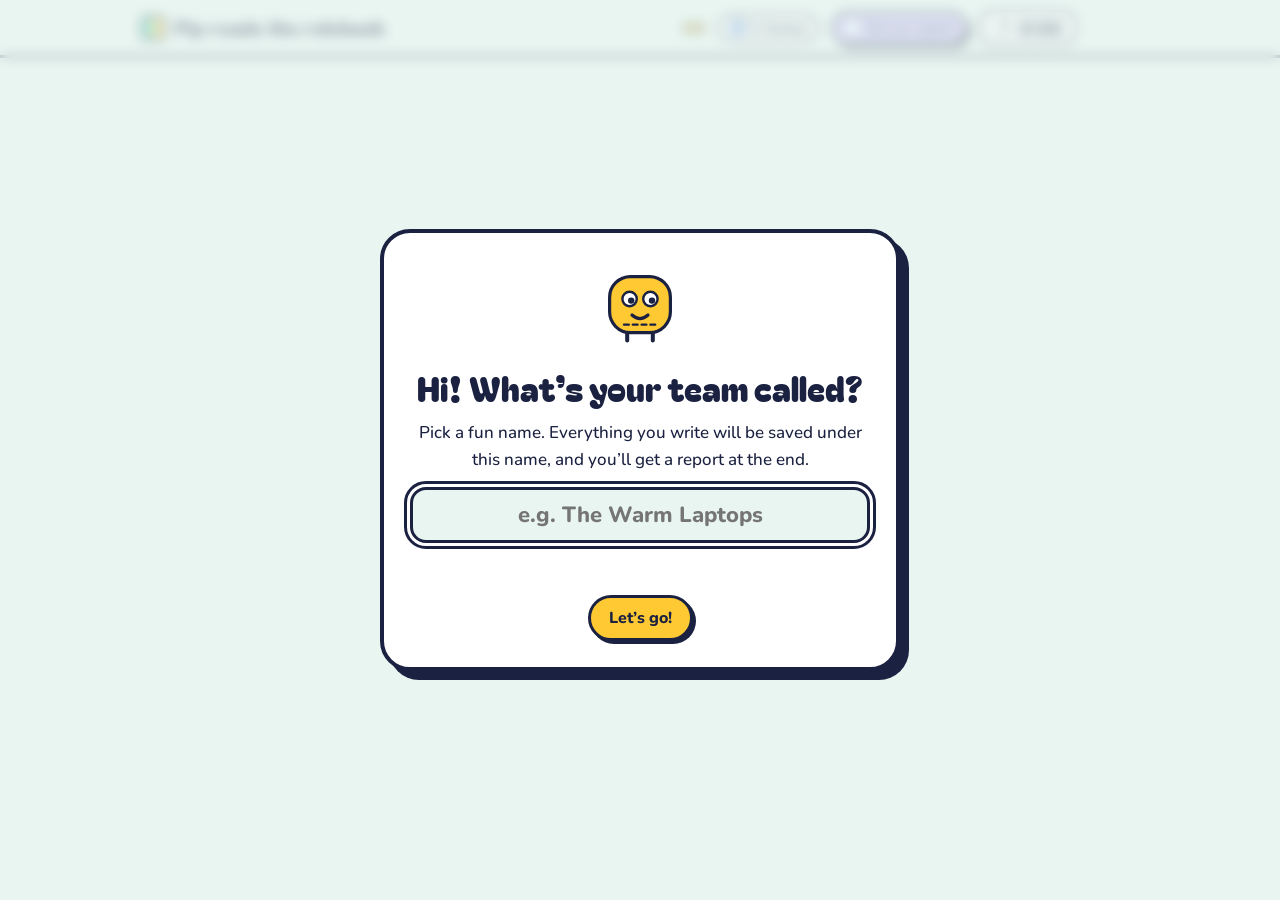
==== site/rulebook/index.html @ 1f2805a0 "Add 'Pip reads the rulebook' team game at /rulebook Co-Authored-By: Claude Opus 5.5 <noreply@anthrop" ====
<!doctype html>
<html lang="en">
<head>
<meta charset="utf-8">
<meta name="viewport" content="width=device-width, initial-scale=1, viewport-fit=cover">
<title>Pip Reads the Rulebook</title>
<meta name="description" content="A 60-minute team game: travel Pip's road and crack real expert texts about AI and data.">
<link rel="preconnect" href="https://fonts.googleapis.com">
<link rel="stylesheet" href="https://fonts.googleapis.com/css2?family=Bagel+Fat+One&family=Nunito:wght@500;700;800;900&family=Patrick+Hand&display=swap">
<style>
/* Layout: the Pip site's sticker world. Home = Pip's road map with 10 stops; each stop opens its own mission page with 4 steps; stamps collect in a passport; report at the end */
:root{
  --bg:#e9f5f1; --dot:#c6e2d9; --card:#ffffff; --ink:#1b2140; --muted:#525a80;
  --pip:#ffc933; --pink:#ff8090; --mint:#35d3a8; --sky:#9ad8ff; --lilac:#c8b6ff;
  --good:#17885a; --bad:#d6373c; --on:#1b2140; --shade:#1b2140; --note:#fff4bf;
  --f-d:"Bagel Fat One","Baloo 2",system-ui,sans-serif;
  --f-b:"Nunito",system-ui,-apple-system,"Segoe UI",sans-serif;
  --f-h:"Patrick Hand","Comic Sans MS",cursive;
  --f-m:ui-monospace,SFMono-Regular,Menlo,Consolas,monospace;
}
@media (prefers-color-scheme: dark){:root:not([data-theme="light"]){
  --bg:#141833; --dot:#232a55; --card:#222a55; --ink:#f6f3e6; --muted:#b3b9dc; --sky:#3f74bd; --lilac:#6a58c2;
  --good:#4ad295; --bad:#ff7a7f; --on:#141833; --shade:#05060f; --note:#4a4220; color-scheme:dark}}
:root[data-theme="dark"]{
  --bg:#141833; --dot:#232a55; --card:#222a55; --ink:#f6f3e6; --muted:#b3b9dc; --sky:#3f74bd; --lilac:#6a58c2;
  --good:#4ad295; --bad:#ff7a7f; --on:#141833; --shade:#05060f; --note:#4a4220; color-scheme:dark}
*{box-sizing:border-box}
[hidden]{display:none!important}
body{margin:0;background:var(--bg) radial-gradient(var(--dot) 1.5px,transparent 1.7px) 0 0/22px 22px;color:var(--ink);
  font:500 17px/1.55 var(--f-b);padding-left:max(16px,env(safe-area-inset-left,0px));padding-right:max(16px,env(safe-area-inset-right,0px));padding-block:0 60px;overflow-x:hidden}
h1,h2,h3,h4{font-family:var(--f-d);font-weight:400;line-height:1.08;margin:0;text-wrap:balance}
p{margin:0}
a{color:inherit}
button{font:inherit;color:inherit;cursor:pointer}
:focus-visible{outline:3px solid var(--ink);outline-offset:3px;border-radius:8px}
.wrap{max-width:1000px;margin-inline:auto;display:flex;flex-direction:column;gap:24px;padding-top:24px}
.hand{font-family:var(--f-h);font-size:21px}

/* bar */
.bar{position:sticky;top:0;z-index:20;margin-inline:calc(-1*max(16px,env(safe-area-inset-left,0px)));padding:10px max(16px,env(safe-area-inset-left,0px));
  background:color-mix(in srgb,var(--bg) 85%,transparent);backdrop-filter:blur(8px);border-bottom:3px solid var(--ink)}
.bar .in{max-width:1000px;margin-inline:auto;display:flex;flex-wrap:wrap;gap:8px 12px;align-items:center}
.brand{font-family:var(--f-d);font-size:20px;display:flex;align-items:center;gap:8px;margin-right:auto;min-width:0;text-decoration:none}
.brand::before{content:"";width:20px;height:20px;border-radius:7px;border:3px solid var(--ink);background:conic-gradient(var(--pip) 0 50%,var(--mint) 0);animation:spin 8s linear infinite}
@keyframes spin{to{transform:rotate(360deg)}}
.tm{font:900 13px var(--f-b);border:2.5px solid var(--ink);border-radius:999px;padding:3px 10px;background:var(--pip);color:var(--on);white-space:nowrap;overflow:hidden;text-overflow:ellipsis;max-width:200px}
.pass{font:900 13px var(--f-b);border:2.5px solid var(--ink);border-radius:999px;padding:3px 10px;background:var(--card);text-decoration:none;white-space:nowrap}
.clock{display:flex;align-items:center;gap:6px}
.clock b{font:400 20px var(--f-d);min-width:96px;text-align:center;border:2.5px solid var(--ink);border-radius:12px;padding:1px 8px;background:var(--card);font-variant-numeric:tabular-nums}
.saved{font:800 13px var(--f-b);color:var(--good);min-width:58px}

/* buttons */
.b{font:800 16px var(--f-b);padding:9px 18px;border:3px solid var(--ink);border-radius:999px;background:var(--c,var(--pip));color:var(--on);box-shadow:3px 3px 0 var(--shade);text-decoration:none;display:inline-block;
  transition:transform .15s cubic-bezier(.3,1.6,.5,1),box-shadow .08s}
.b:hover{transform:translateY(-2px) rotate(-1.5deg) scale(1.03)}
.b:active{transform:translateY(3px);box-shadow:0 0 0 var(--shade)}
.b.alt{background:var(--card);color:var(--ink)}
.b.sm{font-size:13px;padding:5px 11px}
.b[disabled]{opacity:.45;pointer-events:none}

/* gate */
.gate{position:fixed;inset:0;z-index:40;display:grid;place-items:center;padding:16px;background:color-mix(in srgb,var(--bg) 70%,transparent);backdrop-filter:blur(6px)}
.gate .box{width:min(520px,100%);background:var(--card);border:4px solid var(--ink);border-radius:30px;box-shadow:9px 9px 0 var(--shade);padding:26px;display:flex;flex-direction:column;gap:14px;align-items:center;text-align:center}
.gate h2{font-size:34px}
.gate input{width:100%;font:800 22px var(--f-b);text-align:center;color:var(--ink);background:var(--bg);border:3px solid var(--ink);border-radius:16px;padding:10px}
.gate .err{color:var(--bad);font-weight:800;min-height:1.4em}
.gate .row{display:flex;gap:10px;flex-wrap:wrap;justify-content:center}

/* home */
.hero{display:grid;grid-template-columns:minmax(0,1.4fr) minmax(0,1fr);gap:20px;align-items:center}
.hero h1{font-size:clamp(40px,7vw,74px);text-shadow:4px 4px 0 var(--card),7px 7px 0 var(--ink)}
.hero h1 em{font-style:normal;display:inline-block;padding:0 .12em;background:var(--pip);color:#1b2140;border:4px solid var(--ink);border-radius:18px;transform:rotate(-3deg);text-shadow:none;animation:wig 2.6s ease-in-out infinite}
@keyframes wig{50%{transform:rotate(3deg) scale(1.04)}}
.hero p.lead{font-size:19px;font-weight:700;margin-top:14px;max-width:48ch}
.pipbox{display:flex;flex-direction:column;align-items:center}
.pipbox svg{animation:hop 1.6s ease-in-out infinite}
@keyframes hop{0%,60%,100%{transform:none}30%{transform:translateY(-14px)}}
.bubble{font:400 21px var(--f-h);background:var(--note);border:3px solid var(--ink);border-radius:18px;padding:6px 14px;margin-bottom:10px;transform:rotate(-3deg);position:relative;text-align:center}
.bubble::after{content:"";position:absolute;left:46%;bottom:-12px;width:18px;height:18px;background:var(--note);border-right:3px solid var(--ink);border-bottom:3px solid var(--ink);transform:rotate(45deg)}
.plan{display:flex;flex-wrap:wrap;gap:10px}
.plan span{font-weight:800;border:2.5px solid var(--ink);border-radius:14px;padding:6px 12px;background:var(--card)}
.plan span i{font-style:normal;font-family:var(--f-d);margin-right:6px}

.stretch{display:flex;flex-direction:column;gap:12px}
.stretch h3{font-size:24px;display:flex;align-items:center;gap:10px;flex-wrap:wrap}
.stretch h3 small{font:800 14px var(--f-b);color:var(--muted)}
.road{position:relative;display:grid;grid-template-columns:repeat(auto-fill,minmax(260px,1fr));gap:16px;padding:6px 0 26px}
.road::after{content:"";position:absolute;left:0;right:0;bottom:0;height:14px;border:3px solid var(--ink);border-radius:999px;background:repeating-linear-gradient(90deg,var(--card) 0 18px,var(--ink) 18px 22px);animation:road 1.6s linear infinite}
@keyframes road{to{background-position:-22px 0}}
.stop{--c:var(--pip);position:relative;text-align:left;text-decoration:none;display:flex;flex-direction:column;gap:6px;border:3px solid var(--ink);border-radius:22px;padding:14px 16px 16px;background:color-mix(in srgb,var(--c) 28%,var(--card));box-shadow:5px 5px 0 var(--shade);transition:transform .15s}
.stop:nth-child(odd){transform:rotate(-1deg)}.stop:nth-child(even){transform:rotate(1deg)}
.stop:hover{transform:translateY(-5px) rotate(0) scale(1.02)}
.stop .st{font:900 12px var(--f-b);letter-spacing:.06em;text-transform:uppercase}
.stop .ic{font-size:34px;line-height:1}
.stop h4{font-size:21px}
.stop p{font-size:14px;font-weight:700;color:var(--muted)}
.stamp{position:absolute;top:-14px;right:-10px;width:66px;height:66px;border-radius:50%;border:3px dashed var(--good);color:var(--good);background:var(--card);display:grid;place-items:center;text-align:center;font:400 12px/1 var(--f-d);transform:rotate(14deg);box-shadow:2px 2px 0 var(--shade)}
.stamp b{display:block;font-size:22px}
.started{position:absolute;top:-10px;right:-6px;font:900 11px var(--f-b);border:2px solid var(--ink);border-radius:999px;padding:2px 8px;background:var(--sky);color:#1b2140}
.extras{display:grid;grid-template-columns:repeat(auto-fit,minmax(240px,1fr));gap:16px}
.extra{--c:var(--sky);display:flex;gap:14px;align-items:center;border:3px solid var(--ink);border-radius:22px;padding:14px 16px;background:color-mix(in srgb,var(--c) 30%,var(--card));box-shadow:5px 5px 0 var(--shade);text-decoration:none}
.extra .ic{font-size:38px}
.extra h4{font-size:22px}
.extra p{font-size:14px;font-weight:700;color:var(--muted)}

/* panels */
.panel{background:var(--card);border:3px solid var(--ink);border-radius:26px;box-shadow:7px 7px 0 var(--shade);padding:22px 24px}

/* warm-up */
.match{display:grid;grid-template-columns:minmax(0,1fr) minmax(0,1fr);gap:14px}
.col{display:flex;flex-direction:column;gap:10px}
.col h4{font:400 20px var(--f-d)}
.pick{font-weight:800;text-align:left;border:3px solid var(--ink);border-radius:16px;padding:10px 14px;background:var(--card);box-shadow:3px 3px 0 var(--shade);transition:transform .12s}
.pick.term{font-family:var(--f-m);font-weight:700;font-size:15px}
.pick:hover{transform:translateY(-2px)}
.pick.sel{background:var(--sky)}
.pick.done{background:color-mix(in srgb,var(--mint) 45%,var(--card));box-shadow:none;cursor:default;transform:none}
.pick.nope{animation:shake .35s}
@keyframes shake{25%{transform:translateX(-6px)}75%{transform:translateX(6px)}}
.mstat{font:400 22px var(--f-h);margin-top:12px}

/* mission page */
.mhead{--c:var(--pip);display:flex;flex-wrap:wrap;gap:12px 16px;align-items:center}
.mhead .num{font:400 18px/1.1 var(--f-d);width:64px;height:64px;display:grid;place-items:center;text-align:center;border:3px solid var(--ink);border-radius:20px;background:var(--c);color:#1b2140;transform:rotate(-6deg);box-shadow:4px 4px 0 var(--shade)}
.mhead h2{font-size:clamp(28px,4.4vw,44px);background:linear-gradient(transparent 60%,color-mix(in srgb,var(--c) 70%,transparent) 60%);padding-right:6px}
.mhead .kind{font-weight:900;font-size:13px;border:2.5px solid var(--ink);border-radius:999px;padding:3px 10px;background:var(--card)}
.steps{display:flex;gap:8px;flex-wrap:wrap}
.step{display:flex;align-items:center;gap:8px;font:800 15px var(--f-b);border:3px solid var(--ink);border-radius:999px;padding:6px 14px 6px 6px;background:var(--card)}
.step i{font-style:normal;width:28px;height:28px;border-radius:50%;display:grid;place-items:center;border:2.5px solid var(--ink);font-family:var(--f-d);font-size:14px;background:var(--bg)}
.step[aria-current="step"]{background:var(--c);color:#1b2140}
.step.ok i{background:var(--good);color:#fff}
.pane{min-height:340px}

.flip{perspective:1200px;max-width:640px;margin-inline:auto;width:100%}
.flip .inner{position:relative;display:grid;transition:transform .7s cubic-bezier(.3,1.4,.5,1);transform-style:preserve-3d}
.flip.on .inner{transform:rotateY(180deg)}
.face{grid-area:1/1;min-height:300px;backface-visibility:hidden;-webkit-backface-visibility:hidden;border:4px solid var(--ink);border-radius:28px;box-shadow:8px 8px 0 var(--shade);padding:24px;display:flex;flex-direction:column;justify-content:center;align-items:center;text-align:center;gap:14px}
.face.front{background:color-mix(in srgb,var(--c) 40%,var(--card))}
.face.front h3{font-size:clamp(24px,3.6vw,34px)}
.face.back{background:var(--note);transform:rotateY(180deg);align-items:flex-start;text-align:left}
.face.back p{font:400 21px/1.4 var(--f-h)}
.face.back b{font-family:var(--f-b);font-weight:900;font-size:.85em;background:color-mix(in srgb,var(--c) 40%,transparent);padding:0 3px;border-radius:4px}
.pw{width:100%;margin-top:6px;border-top:2.5px dashed var(--ink);padding-top:10px}
.pwh{font:400 18px var(--f-d)!important;margin-bottom:6px}
.pw dl{margin:0;display:grid;grid-template-columns:max-content 1fr;gap:6px 12px;align-items:baseline}
.pw dt{font:900 14px var(--f-b);border:2px solid var(--ink);border-radius:999px;padding:1px 10px;background:var(--card)}
.pw dd{margin:0;font:400 19px/1.3 var(--f-h)}
@media (max-width:520px){.pw dl{grid-template-columns:1fr}.pw dd{margin-bottom:6px}}
.pw span{font:800 13px var(--f-b);border:2px solid var(--ink);border-radius:999px;padding:2px 10px;background:var(--card)}
.flip{max-width:760px}
.face.back h4{font-size:20px}

.reader{display:grid;grid-template-columns:minmax(0,1.5fr) minmax(0,1fr);gap:20px;align-items:start}
.reader>*{min-width:0}
.src{font-weight:800;font-size:14px;color:var(--muted);margin-bottom:8px}
.ctx{font-weight:700;color:var(--muted);margin-bottom:10px}
.quote{border:3px solid var(--ink);border-radius:18px;background:color-mix(in srgb,var(--sky) 16%,var(--card));padding:16px 18px;display:flex;flex-direction:column;gap:10px}
.quote p{font-family:var(--f-m);font-size:15px;line-height:1.65}
.quote p::before{content:"› ";font-weight:900;color:var(--muted)}
.ql{display:flex;flex-direction:column;gap:4px;align-items:flex-start}
.simpb{font:800 12px var(--f-b);border:2px solid var(--ink);border-radius:999px;padding:1px 9px;background:var(--note);color:var(--ink)}
.quote p.simple{font:400 20px/1.35 var(--f-h);background:var(--note);border:2px dashed var(--ink);border-radius:12px;padding:6px 10px}
.quote p.simple::before{content:"🐣 "}
.about{border:3px solid var(--ink);border-radius:18px;background:var(--note);padding:12px 16px;display:flex;flex-direction:column;gap:6px;margin-bottom:12px}
.about p{font:400 19px/1.35 var(--f-h)}
.about b{font:800 14px var(--f-b);display:block}
.quote p.qsrc{font:400 18px var(--f-d);margin-top:4px}
.quote p.qsrc::before{content:"📄 "}
.hw{font:inherit;color:inherit;background:color-mix(in srgb,var(--c) 45%,transparent);border:0;border-bottom:3px dotted var(--ink);border-radius:4px;padding:0 2px;cursor:pointer}
.hw.got{background:color-mix(in srgb,var(--good) 25%,transparent);border-bottom-style:solid}
.reader1{display:flex;flex-direction:column;gap:12px}
.crackbar{display:flex;flex-wrap:wrap;align-items:center;gap:8px 14px;border:3px solid var(--ink);border-radius:18px;padding:8px 14px;background:var(--card)}
.crackbar .hand{flex:1 1 260px}
.hw2{font:inherit;color:inherit;background:none;border:0;border-bottom:2.5px dotted var(--ink);padding:0;cursor:help}
.hw2:hover{background:var(--note)}
.def b{font:800 14px var(--f-b);display:block}
.def{display:inline-block;max-width:100%;vertical-align:top;font:400 19px/1.3 var(--f-h)!important;color:var(--ink);background:var(--note);border:2px solid var(--ink);border-radius:10px;padding:1px 8px;margin:0 4px;box-shadow:2px 2px 0 var(--shade);animation:pop .25s cubic-bezier(.3,1.6,.5,1)}
@keyframes pop{from{transform:scale(.6);opacity:0}}
.decoder{position:sticky;top:90px;display:flex;flex-direction:column;align-items:center;gap:6px}
.decoder .bubble{width:100%;transform:rotate(-1.5deg);min-height:120px;display:flex;flex-direction:column;justify-content:center;font-size:20px}
.decoder .bubble b{font:700 15px var(--f-m);display:block;margin-bottom:4px}
.meter{font:800 14px var(--f-b);color:var(--muted)}

.quiz{max-width:640px;margin-inline:auto;width:100%;display:flex;flex-direction:column;gap:10px}
.quiz h3{font-size:clamp(24px,3.4vw,32px);text-align:center}
.quiz button.o{font:800 18px var(--f-b);text-align:left;border:3px solid var(--ink);border-radius:18px;padding:12px 16px;background:var(--card);box-shadow:3px 3px 0 var(--shade)}
.quiz button.o:hover{transform:translateY(-2px)}
.quiz button.o.right{background:color-mix(in srgb,var(--good) 30%,var(--card))}
.quiz button.o.wrong{background:color-mix(in srgb,var(--bad) 25%,var(--card))}
.quiz .fb{font:400 22px var(--f-h);text-align:center;min-height:1.5em}

.talk{display:flex;flex-direction:column;gap:16px}
.agree{border:3px solid var(--ink);border-radius:22px;padding:16px 18px;background:color-mix(in srgb,var(--c) 22%,var(--card));display:flex;flex-direction:column;gap:12px}
.agree .stmt{font:400 clamp(20px,2.6vw,26px)/1.2 var(--f-d)}
.scale{display:grid;grid-template-columns:repeat(5,minmax(0,1fr));gap:8px}
.scale button{border:3px solid var(--ink);border-radius:16px;padding:8px 4px;background:var(--card);display:flex;flex-direction:column;align-items:center;gap:2px;font:800 12px var(--f-b);line-height:1.2;text-align:center}
.scale button span{font-size:26px;line-height:1}
.scale button[aria-pressed="true"]{background:var(--pip);color:#1b2140;transform:translateY(-3px) rotate(-2deg);box-shadow:3px 3px 0 var(--shade)}
.case{border:4px solid var(--ink);border-radius:24px;padding:18px 20px;background:color-mix(in srgb,var(--c) 30%,var(--card));box-shadow:6px 6px 0 var(--shade);display:flex;flex-direction:column;gap:8px}
.case h3{font-size:clamp(24px,3.4vw,32px)}
.facts{background:var(--card);border:2.5px solid var(--ink);border-radius:14px;padding:10px 14px}
.facts .fh{font:400 18px var(--f-d);margin-bottom:4px}
.facts ul{margin:0;padding-left:20px;display:flex;flex-direction:column;gap:4px;font-weight:700}
.q.dp{background:color-mix(in srgb,var(--lilac) 22%,var(--card))}
.case .story{font-weight:700;font-size:18px}
.case .goal{font-weight:700;font-size:18px;background:var(--card);border:2.5px dashed var(--ink);border-radius:14px;padding:8px 12px}
.dec{display:grid;grid-template-columns:repeat(auto-fit,minmax(200px,1fr));gap:10px}
.dec button{border:3px solid var(--ink);border-radius:16px;padding:10px 12px;background:var(--card);display:flex;gap:8px;align-items:flex-start;text-align:left;font:800 15px/1.3 var(--f-b)}
.dec button span{font-size:20px;line-height:1}
.dec button[aria-pressed="true"]{background:var(--pip);color:#1b2140;transform:translateY(-3px) rotate(-1deg);box-shadow:3px 3px 0 var(--shade)}
.q{border:3px solid var(--ink);border-radius:20px;padding:14px 16px;background:var(--card);display:flex;flex-direction:column;gap:8px}
.q .ask{font-weight:800;font-size:18px}
.q .ask span{font-family:var(--f-d);font-weight:400;margin-right:8px}
.q details summary{font-weight:900;font-size:14px;cursor:pointer;display:inline-block;border:2px solid var(--ink);border-radius:999px;padding:1px 10px;background:var(--bg)}
.q details p{margin-top:6px;font:400 19px/1.35 var(--f-h)}
.q.own{border-style:dashed;background:transparent}
textarea{width:100%;min-height:80px;font:600 16px/1.45 var(--f-b);color:var(--ink);background:var(--card);border:2.5px solid var(--ink);border-radius:14px;padding:10px 12px;resize:vertical}
textarea::placeholder{color:var(--muted);font-weight:600}
.nav2{display:flex;justify-content:space-between;gap:10px;flex-wrap:wrap;align-items:center}

.celebrate{position:fixed;inset:0;z-index:45;display:grid;place-items:center;background:color-mix(in srgb,var(--bg) 60%,transparent);backdrop-filter:blur(4px);padding:16px}
.celebrate .box{background:var(--card);border:4px solid var(--ink);border-radius:30px;box-shadow:9px 9px 0 var(--shade);padding:26px;text-align:center;display:flex;flex-direction:column;gap:14px;align-items:center;width:min(460px,100%)}
.bigstamp{width:150px;height:150px;border-radius:50%;border:5px dashed var(--good);color:var(--good);display:grid;place-items:center;font:400 20px/1.05 var(--f-d);animation:thump .6s cubic-bezier(.3,1.8,.5,1)}
.bigstamp b{display:block;font-size:44px}
@keyframes thump{from{transform:scale(2.4) rotate(-30deg);opacity:0}to{transform:scale(1) rotate(12deg);opacity:1}}

/* report */
.letter{background:var(--note);border:3px solid var(--ink);border-radius:6px 22px 22px 22px;padding:18px 20px;box-shadow:5px 5px 0 var(--shade);display:flex;flex-direction:column;gap:8px}
.letter p{font:400 22px/1.4 var(--f-h)}
.letter textarea{font:400 20px var(--f-h)}
.rep{display:flex;flex-direction:column;gap:12px}
.rep h3{font-size:30px}
.rep h4{font:400 22px var(--f-d);margin-top:8px}
.rep .meta{font-weight:800;color:var(--muted)}
.rep dl{margin:0;display:flex;flex-direction:column;gap:6px}
.rep dt{font-weight:800}
.rep dd{margin:0 0 4px;padding:8px 12px;border-left:5px solid var(--pip);background:var(--bg);border-radius:0 12px 12px 0;white-space:pre-wrap}
.rep dd.empty{color:var(--muted);font-style:italic}
.stamps{display:flex;flex-wrap:wrap;gap:10px}
.stamps span{width:56px;height:56px;border-radius:50%;border:3px dashed var(--good);display:grid;place-items:center;font-size:24px;transform:rotate(-8deg)}
.stamps span.no{border-color:var(--muted);opacity:.35;filter:grayscale(1)}
.tools{display:flex;flex-wrap:wrap;gap:10px}
.msg{font:400 20px var(--f-h)}
.foot{font-size:14px;font-weight:700;color:var(--muted);text-align:center}

.confetti{position:fixed;pointer-events:none;z-index:50;font-size:22px;animation:fall 1.1s ease-in forwards}
@keyframes fall{to{transform:translateY(120px) rotate(200deg);opacity:0}}

@media (max-width:820px){.hero,.reader{grid-template-columns:1fr}.pipbox{order:-1}.reader1{display:flex;flex-direction:column;gap:12px}
.crackbar{display:flex;flex-wrap:wrap;align-items:center;gap:8px 14px;border:3px solid var(--ink);border-radius:18px;padding:8px 14px;background:var(--card)}
.crackbar .hand{flex:1 1 260px}
.hw2{font:inherit;color:inherit;background:none;border:0;border-bottom:2.5px dotted var(--ink);padding:0;cursor:help}
.hw2:hover{background:var(--note)}
.def b{font:800 14px var(--f-b);display:block}
.def{display:inline-block;max-width:100%;vertical-align:top;font:400 19px/1.3 var(--f-h)!important;color:var(--ink);background:var(--note);border:2px solid var(--ink);border-radius:10px;padding:1px 8px;margin:0 4px;box-shadow:2px 2px 0 var(--shade);animation:pop .25s cubic-bezier(.3,1.6,.5,1)}
@keyframes pop{from{transform:scale(.6);opacity:0}}
.decoder{position:static}}
@media (max-width:520px){.match{grid-template-columns:1fr}.clock{width:100%}.scale button{font-size:10px}.scale button span{font-size:22px}}
@media (prefers-reduced-motion:reduce){*{animation:none!important;transition:none!important}}
@media print{
  body{background:#fff;color:#000}
  .bar,.gate,.celebrate,#view>*:not(.printme),.tools,.letter{display:none!important}
  .panel{box-shadow:none}
}
</style>
</head>
<body>

<div class="gate" id="gate" role="dialog" aria-modal="true" aria-labelledby="gt">
  <div class="box">
    <div id="gpip"></div>
    <h2 id="gt">Hi! What’s your team called?</h2>
    <p>Pick a fun name. Everything you write will be saved under this name, and you’ll get a report at the end.</p>
    <input id="tname" maxlength="40" placeholder="e.g. The Warm Laptops" autocomplete="off">
    <p class="err" id="gerr"></p>
    <div class="row" id="grow"></div>
  </div>
</div>

<div class="celebrate" id="cele" hidden><div class="box" id="celebox"></div></div>

<header class="bar"><div class="in">
  <a class="brand" href="#" data-go="home">Pip reads the rulebook</a>
  <span class="tm" id="tmname"></span>
  <span class="pass" id="passcount">🛂 0 stamps</span><a class="b sm" href="#" data-go="report" style="--c:var(--lilac)">📄 Get our report</a>
  <div class="clock" title="Time since your team started"><b id="clock">⏱ 0:00</b><span class="saved" id="saved" aria-live="polite"></span></div>
</div></header>

<main class="wrap" id="view"></main>

<script>
const pip=(s=90,c='var(--pip)')=>`<svg width="${s}" height="${Math.round(s*1.1)}" viewBox="0 0 100 110" aria-hidden="true"><path d="M34 90v12M66 90v12" stroke="var(--ink)" stroke-width="5" stroke-linecap="round" fill="none"/><rect x="12" y="22" width="76" height="70" rx="26" fill="${c}" stroke="var(--ink)" stroke-width="4"/><circle cx="37" cy="50" r="9" fill="#fff" stroke="#1b2140" stroke-width="3"/><circle cx="63" cy="50" r="9" fill="#fff" stroke="#1b2140" stroke-width="3"/><circle cx="39" cy="52" r="4" fill="#1b2140"/><circle cx="65" cy="52" r="4" fill="#1b2140"/><path d="M40 70q10 9 20 0" fill="none" stroke="#1b2140" stroke-width="4" stroke-linecap="round"/><path d="M30 82h40" stroke="#1b2140" stroke-width="3" stroke-dasharray="6 5" fill="none" stroke-linecap="round"/></svg>`;

const MATCH=[
 ['token','A small piece of a word','An AI never reads whole words. A tool chops text into pieces and gives each piece a number. “Miso” became “Mis” + “o”. Counting tokens is how builders measure how big a pile of text is.'],
 ['deduplication','Throwing away extra copies, so each text is kept only once'],
 ['test set','The exam box: questions the AI must never see while learning'],
 ['memorisation','The AI knows a piece of its training text by heart'],
 ['fine-tuning','The finishing school: a short extra course on chosen examples'],
 ['checkpoint','A “save game” of the model while it learns'],
];

const STRETCHES=[['The data stretch','Pip is collected, washed and sorted'],['The model stretch','Pip becomes a tiny trace inside the AI'],['The world stretch','The AI goes out, gets old, and must forget']];

const ALL=[
{id:'wash',ic:'🧼',c:'var(--pip)',name:'The big wash',teaser:'How a giant pile of web pages gets scrubbed.',kind:'📄 Research paper · 2024',
 about:["A team at Hugging Face, a company that shares free AI tools and data.", "They built FineWeb: a giant pile of web pages, cleaned up so anyone can use it to train an AI. In this text they explain, step by step, how they cleaned it.", "This is Pip’s wash in real life. Watch closely what gets removed, and what does NOT."],case:{"t": "MSF stories as training data", "story": ["MSF has thousands of stories on its websites and social media: blogs written by field staff, and testimonies from patients about their illness, their journey, or the violence they lived through.", "The communication team wants an AI writing assistant that writes in “the MSF voice”. Their idea: fine-tune an AI on 10 years of these texts, in English, French and Arabic.", "They ask you to plan “the wash”: what must be cleaned out before any text goes into training."], "facts": ["Some testimonies use full names and photos; others use first names only.", "Patients agreed to have their story published in a campaign. Nobody mentioned AI.", "Some stories are about sexual violence, HIV or detention.", "The same story often exists on several websites and in several languages."], "goal": "Write the washing plan: what must be removed, what can stay, and what a wash alone can’t fix."},decide:["What do you recommend to the communication team?", ["Use everything, after blanking out emails", "Use only stories with clear consent, after a careful wash and a human check", "Don’t use patient testimonies at all"], "Why? What is the one condition you would never drop?"],

 front:'Close your eyes and remember Pip’s trip, from Lina’s laptop to the wash. What happened?',
 back:['Lina wrote a post about her cat on her little blog. One sentence was Pip: **“My cat Miso sleeps on the warm laptop.”**',
  'One day a **crawler** came by. A crawler is a robot that visits millions of websites and copies them. It didn’t copy only Pip: it copied the **whole page**, with the menus, the ads, the hidden code, and maybe Lina’s name and email too.',
  'That messy copy, the **dirty Pip**, was put on a shelf in the **raw warehouse**, next to billions of other pages.',
  'Then came **the wash**. Robots threw away **junk** (ads, menus, spam), **harmful pages**, **repeats** (the same page copied many times) and **private details** like email addresses.',
  'Why throw away repeats? Because an AI that sees the same text again and again can learn it **by heart**.',
  'The wash made a **new, clean copy** of Pip. But the dirty Pip was not erased: it is **still upstream**, in the warehouse.'],
 words:[["crawler", "A robot that visits websites and copies them."], ["raw warehouse", "Where the messy first copies are stored."], ["the wash", "The cleaning step: junk, repeats and private details go out."], ["repeats (duplicates)", "The same text copied many times."], ["dirty Pip / clean Pip", "The messy first copy / the new washed copy."]],
 src:[['Penedo and others, “The FineWeb Datasets”, NeurIPS 2024','https://arxiv.org/pdf/2406.17557']],
 ctx:'FineWeb is one of the biggest open piles of web text used to train AIs. In their paper, its makers explain how they washed it. Each line has a 🐣 button if you want it in simple words.',
 quote:[
  ['“we introduce FineWeb, a 15-trillion token dataset derived from 96 Common Crawl snapshots”','We made a giant pile of web text: 15 trillion word pieces, taken from 96 big copies of the internet.'],
  ['“WARC (Web ARChive format) files contain the raw data from the crawl, including the full page HTML and request metadata.”','The raw copy keeps everything from a web page: the words, the hidden code, and notes about when and where it was copied. This is the dirty Pip!'],
  ['“we applied URL filtering using a blocklist […] to remove adult content,”','We threw away every page from websites on a “bad list”.'],
  ['“applied a fastText language classifier […] to keep only English text with a score >= 0.65,”','A little robot guessed the language of each page. We kept a page only if the robot was at least 65% sure it was English.'],
  ['“applied quality and repetition filters […], using the original thresholds.”','We threw away low-quality pages, and pages that say the same thing again and again.'],
  ['To find copies, “we chose to collect each document’s 5-grams” […] “targeting documents that are at least 75% similar.”','We cut every page into groups of 5 words and compared them. If two pages were 75% the same, we kept only one.'],
  ['“We anonymize email addresses and public IP addresses using regex patterns.”','We searched for things shaped like an email, or like a computer’s internet address, and blanked them out.']],
 jar:[['token','A small piece of a word. Pip became 10 tokens.'],['Common Crawl snapshots','Huge public copies of the internet, each taken at one moment, like a photo.','Common Crawl is a free project that copies billions of web pages several times a year. Each copy is a “snapshot”. Many AI builders start from these instead of running their own crawler, so Lina’s blog may be in it many times.'],['WARC','The raw “as copied” file of a web page: the dirty Pip.','Short for “Web ARChive”. It keeps the page exactly as the crawler found it, so it is the richest copy, and also the one with the most hidden details. It lives in the raw warehouse.'],['HTML','The hidden code that builds a web page.','Every web page is made of HTML: instructions that say “this is a title”, “this is a menu”, “put a picture here”. The crawler copies this code along with the words.'],['metadata','Data about the data: when it was copied, and from where.','For a web page: the address, the date it was copied, the type of page. Metadata can be personal too, for example an address that contains someone’s name.'],['blocklist','A list of bad websites.','Builders keep lists of websites they never want in their pile, for example adult sites. Anything from those addresses is thrown away without being read.'],['language classifier','A robot that guesses which language a page is written in.','It is itself a small AI. It reads a page and gives a score for each language. It can be wrong, especially with mixed languages or less common ones.'],['repetition filters','Rules that throw away text repeating itself.','Some pages repeat the same line over and over (spam, lists, broken pages). These filters measure how much a page repeats itself and throw it away above a limit.'],['5-grams','Groups of 5 words in a row.','“My cat Miso sleeps on” is one 5-gram, “cat Miso sleeps on the” is the next. Comparing these small groups is a fast way to see if two pages are almost the same.'],['75% similar','Three quarters the same.','The builders chose this limit themselves. Two pages that share 3 out of 4 of their word groups are treated as copies, and only one is kept.'],['anonymize','Blank out, so nobody can be recognised.','Here it only means: blank out emails and internet addresses. Real anonymisation means nobody can be recognised at all, which is much harder. Names and street addresses were NOT removed.'],['regex patterns','Search shapes, like “something@something.com”.','“Regex” is short for “regular expression”: a recipe for finding text by its shape. Great for emails or phone numbers, useless for names, which have no special shape.']],
 agree:'Blanking out emails but keeping names is not enough privacy for a training dataset.',
 qs:[["FineWeb’s wash only blanks out emails and internet addresses. List the details in a patient testimony that this would NOT catch. Which of them could identify a patient in a small village?", "Names, ages, the village, the date, a rare illness, “the only midwife in the camp”… Put two or three together and someone is recognisable."], ["Many testimonies were published with consent for a campaign, not for AI training. Does “it’s already public on our website” make it OK to train an AI on it? What would you check first?", "Think about what the person agreed to, when, and whether they could imagine this use."], ["FineWeb kept only pages that a robot was 65% sure were English. If MSF used the same rule, what would happen to the French and Arabic stories, and to the people in them?", "Whose voices would be washed away? What would the assistant then be bad at?"], ["🔒 The testimonies were collected to tell people’s stories in a campaign. Training an AI is a new purpose. How would you decide if the new purpose fits the old one? What would make it clearly NOT fit?", "Think: what did people expect when they told their story? How sensitive is it? Could the new use harm them? What extra protection could you add?"], ["🔒 After blanking out emails and names, is the training pile now “anonymous”, or only “pseudonymised”? Explain the difference with an example from a testimony, and why it changes which rules still apply.", "Anonymous = nobody can be recognised by any reasonable means, even by combining details. If someone can still be recognised (“the only nurse in the village who…”), it is still personal data."]],
 quiz:['A page about Lina’s cat, written in French, would…',['be kept','be thrown away by the language robot','be translated into English'],1,'Only English pages stayed. Choosing a language changes whose voices the AI hears.']},
{id:'exam',ic:'📝',c:'var(--pip)',name:'The leaky exam',teaser:'A bug, an exam, and an AI too costly to fix.',kind:'📄 Two research papers · 2020 + 2022',
 about:["OpenAI, the company behind ChatGPT, writing about GPT-3, an earlier AI (2020). Then researchers at Google (2022).", "Every AI is tested with famous exams. But those exams are on the internet, so the AI may have read them while it was learning. Here OpenAI admits this happened, and Google shows how common it is.", "When a company shows MSF a great score, we need to know if the score is real."],case:{"t": "A shiny score", "story": ["A company wants to sell MSF an AI “triage helper”. A nurse types in a patient’s symptoms, and the AI suggests how urgent the case is.", "In the sales meeting they show one big number: “Our AI scored 92% on a famous medical exam!”", "The medical director is impressed, but careful. She asks you: can we trust this number, and what should we check before testing it in a clinic?"], "facts": ["The famous exam has been freely available online for years.", "The company won’t say exactly what data the AI learned from: “trade secret”.", "The AI learned mostly from English text from rich countries.", "MSF clinics see many cases (malnutrition, cholera, snakebites) that are rare in those countries."], "goal": "Prepare the checks MSF must do before trusting the score."},decide:["What do you tell the medical director?", ["Trust the 92% and go ahead", "Ask for proof the exam was not in training, and test it ourselves first", "Reject the tool"], "Why? What would make you change your answer?"],

 front:'Remember the station with the three boxes? Where did Pip go, and what is the golden rule?',
 back:['After the wash, Pip was turned into numbers. It was chopped into small pieces called **tokens** (My · cat · Mis · o · sleeps …) and each piece got a number.',
  'Then all the data was dealt into **three boxes**, like a card game: the **learning box** (training set), where the AI studies; the **practice box** (validation set), to check progress during school; and the **exam box** (test set), for the final exam.',
  'Pip landed in the learning box, like most of the data.',
  'The golden rule: the exam box must **never** touch the learning box. If the AI has already seen the exam questions while studying, it just remembers the answers. Its score looks great, but **the score is a lie**.',
  'It’s like a student who found the exam paper the night before: a perfect grade, but did they really learn anything?',
  'Copies make this hard. If the same text sits in two boxes, the wall has **leaked**.'],
 words:[["tokens", "Small pieces of words, each with a number."], ["training set", "The learning box: what the AI studies."], ["validation set", "The practice box: checks progress during school."], ["test set", "The exam box: the final test."], ["leak", "When exam text also sits in the learning box."]],
 src:[['Brown and others (OpenAI), “Language Models are Few-Shot Learners” (GPT-3), 2020','https://arxiv.org/pdf/2005.14165'],['Lee and others (Google), “Deduplicating Training Data Makes Language Models Better”, ACL 2022','https://aclanthology.org/2022.acl-long.577']],
 ctx:'GPT-3 was a famous AI trained on a huge amount of web text. In their own paper, its makers admitted a problem with the exam box. A later Google paper showed how common this problem is.',
 quote:['§ The GPT-3 paper (OpenAI, 2020)',
  ['A concern “is potential contamination of downstream tasks by having their test or development sets inadvertently seen during pre-training.”','A worry: the AI may have seen the exam questions by accident while it was studying.'],
  ['“Unfortunately, a bug in the filtering caused us to ignore some overlaps, and due to the cost of training it was not feasible to retrain the model.”','Oops: a mistake in our cleaning tool missed some exam questions. Teaching the AI again would cost too much, so we didn’t.'],
  ['“Unfortunately, a bug resulted in only partial removal of all detected overlaps from the training data.”','Because of the mistake, only some of the leaked exam questions were taken out of the learning box.'],
  ['“it is possible that our model was trained on some of our benchmark test sets.”','So our AI may have studied some of the exams we then tested it on.'],
  '§ The deduplication paper (Google, 2022)',
  ['“existing language modeling datasets contain many near-duplicate examples and long repetitive substrings.”','The big text piles are full of almost-identical copies and long repeated chunks.'],
  ['Train-test overlap “affects over 4% of the validation set of standard datasets”.','More than 4 in every 100 practice questions were also in the learning box.']],
 jar:[['contamination','Exam questions sneaking into the learning data.','Like a scientist’s sample getting dirty. Here the “dirt” is exam questions that ended up in the learning pile, so the test no longer measures real skill.'],['downstream tasks','The jobs the AI is tested on later.','After the big school, the AI is tested on many small tasks: answering questions, translating, summarising. Each task usually has its own exam.'],['test or development sets','The exam box and the practice box.','The test set is the final exam box. The development set is another name for the practice box (validation set). Both must stay out of the learning box.'],['inadvertently','By accident.','Nobody did it on purpose. The web is so big that exam questions simply sit on many pages, and the crawler copied them along with everything else.'],['pre-training','The big school, where the AI learns from the huge pile of text.','The first, giant learning step on a huge pile of text, before any finishing school. Pip was used here.'],['filtering','The step that was supposed to take the exam questions out.','Here: a tool that searched the learning pile for exam questions and removed them. A bug meant it missed some.'],['overlaps','Texts that ended up in two boxes.','A piece of text found in both the learning box and the exam box. Even a long shared sentence counts.'],['retrain','Send the AI back to school from the start. Very expensive!','Training a big AI can take weeks of thousands of computers and cost millions. That is why builders avoid starting again, even after finding a mistake.'],['benchmark','A famous standard exam everyone uses to compare AIs.','A famous shared test, so that everyone can compare AIs on the same questions. Because they are famous, they are also all over the internet.'],['near-duplicate','Almost the same text, with tiny changes.','For example the same news story on two websites, with a different title and an extra line. Exact-copy checks miss these; you need smarter tools like the 5-gram comparison.'],['substrings','Pieces of text inside a longer text.','If a text is a train, a substring is a few carriages from the middle. A long substring repeated across many pages is easy for an AI to learn by heart.'],['validation set','The practice box.','The practice box. Builders check the AI on it while it learns, to choose settings. If it overlaps with the learning box, the progress looks better than it really is.']],
 agree:'If exam questions leaked into training, the company should not be allowed to publish the score.',
 qs:[["The famous exam has been online for years. What could have happened while the AI was learning? Write the exact question you would ask the company.", "Remember OpenAI’s bug: the cleaning tool missed some exam questions, and retraining was too expensive."], ["Design a small fair test of your own, with questions you are sure the AI has never seen. Who in MSF should write them, and what should they be about?", "Brand-new questions, written after the AI was trained, about the cases MSF teams really see."], ["Even a clean score only shows how the AI does on that exam. What would you also need to know before using it with patients in an MSF project?", "Languages, local diseases, what happens when it is wrong, who checks its answers."], ["🔒 You ask the company what data the AI learned from. They say: “trade secret”. As a buyer, what can MSF reasonably demand, and what should go into the contract?", "Documentation of the training data, independent test results, the right to audit or test, a promise not to use MSF’s data to train their AI."], ["🔒 To build your own fair test, a doctor suggests using real old patient cases as exam questions and sending them to the company. What data protection problems does that create? How could you build test cases without real patient data?", "Think about sharing health data with a vendor, rare cases that are easy to recognise, and invented or carefully anonymised cases."]],
 quiz:['Why didn’t they fix the mistake?',['they never noticed it','teaching the AI again would cost too much','it was against the law'],1,'The bigger the AI, the more expensive every mistake in the data becomes.']},
{id:'remember',ic:'🦜',c:'var(--pink)',name:'Can it remember?',teaser:'Phone numbers pulled out of an AI.',kind:'📄 Two research papers · 2021 + 2022',
 about:["Researchers from Google, OpenAI, Apple and several universities (2021). Then researchers at Google (2022).", "They tested whether an AI keeps private things from its training, and whether someone can get them out just by asking questions.", "If MSF ever trains an AI on documents with patient details, this is exactly the risk."],case:{"t": "Reports with names inside", "story": ["A mission writes long medical reports every week. Writing summaries for headquarters takes hours.", "The team wants to fine-tune an AI on 3 years of these reports, so it can write the summaries automatically.", "The reports contain patient names, ages, villages, medical record numbers, and sometimes phone numbers of family members."], "facts": ["Many reports use the same template, so some sentences repeat hundreds of times.", "Some patients appear in many reports over several months.", "About 40 staff would use the AI, some of them outside the mission.", "Record numbers are long and unique, just like the ID codes that came out in the research paper."], "goal": "Decide how to stop the AI from repeating patient details, and what to do if it does."},decide:["What is your plan for the mission?", ["Train on the reports as they are", "Remove identifiers and copies, then test for leaks before anyone uses it", "Don’t train on reports: use anonymised summaries, or no AI"], "Why? What is the biggest risk you are trying to avoid?"],

 front:'Pip went to school inside the AI. After school, is Pip stored in there?',
 back:['At **the school**, the AI read the learning box, sentence by sentence, and played a guessing game: **guess the next word**.',
  'When Pip came, the AI tried: “My cat Miso sleeps on the warm…” → ? When it guessed wrong, its billions of little **knobs** (the weights) got a **tiny nudge**, so it would guess better next time.',
  'Pip’s nudge was tiny, and mixed with the nudges of millions of other sentences. So after school, **Pip is not stored in the AI**. There is no folder with Lina’s sentence. Only knob settings.',
  'But careful: an AI can learn some things **by heart**. This is **memorisation**. It happens when a text appears many, many times, when it is very unusual (like a phone number), or when the AI is very big.',
  'When the AI says something learned by heart back, word for word, that is **regurgitation**. If it is someone’s private details, it is a **privacy leak**.',
  'Pip appeared only once and is ordinary, so Pip was not memorised. That’s why the wash, removing repeats and private details, matters so much.'],
 words:[["knobs (weights)", "The billions of numbers the AI adjusts while it learns."], ["nudge", "A tiny change to the knobs."], ["memorisation", "Learning something by heart."], ["regurgitation", "Saying learned-by-heart text back, word for word."], ["privacy leak", "Private details coming out where they shouldn’t."]],
 src:[['Carlini and others, “Extracting Training Data from Large Language Models”, USENIX Security 2021','https://arxiv.org/pdf/2012.07805'],['Lee and others (Google), “Deduplicating Training Data Makes Language Models Better”, ACL 2022','https://aclanthology.org/2022.acl-long.577']],
 ctx:'Researchers asked: can you get private things out of an AI just by asking it questions? They tried on GPT-2, an older AI. A second team measured how copies in the data make AIs repeat text.',
 quote:['§ The extraction paper (2021)',
  ['When big AIs are trained on private data, “an adversary can perform a training data extraction attack to recover individual training examples by querying the language model.”','We show that an attacker can pull real training text out of such an AI, just by asking it questions.'],
  ['“We demonstrate our attack on GPT-2, a language model trained on scrapes of the public Internet, and are able to extract hundreds of verbatim text sequences from the model’s training data.”','We tried it on GPT-2, an AI that learned from copied web pages, and pulled out hundreds of pieces of its training text, word for word.'],
  ['Out came names, phone numbers and email addresses (personally identifiable information), plus “IRC conversations, code, and 128-bit UUIDs.”','Out came real names, phone numbers, emails, chat messages, computer code and long ID codes.'],
  ['“Our attack is possible even though each of the above sequences are included in just one document in the training data.”','It worked even when the text was on only ONE web page in the whole training pile.'],
  ['“Worryingly, we find that larger models are more vulnerable than smaller models.”','The worrying part: bigger AIs remember more.'],
  ['“We contacted the individual whose information is partially shown in Figure 1 to disclose this fact to them in advance”','Before publishing, we warned the person whose details came out.'],
  '§ The deduplication paper (2022)',
  ['In one big training pile (C4), one 61-word sentence was “repeated over 60,000 times”.','One single sentence appeared more than 60,000 times in a famous training pile!'],
  ['“over 1% of the unprompted output of language models trained on these datasets is copied verbatim from the training data.”','More than 1 in every 100 things these AIs wrote on their own was copied word for word from their training.'],
  ['After deduplication, models “emit memorized text ten times less frequently”.','After removing the copies, the AIs repeated learned-by-heart text 10 times less.']],
 jar:[['adversary','An attacker.','Security people call anyone who tries to break a system an “adversary”. It can be a criminal, a curious user, or a researcher testing on purpose.'],['training data extraction attack','Asking clever questions to pull learned-by-heart text out of the AI.','The researchers made the AI write lots of text, then looked for answers that were suspiciously exact and confident, and checked them against the internet.'],['querying','Asking the AI questions.','Sending a question or the start of a sentence to the AI and reading what it answers. Anyone using a chatbot is querying it.'],['scrapes','Pages copied from the web by a crawler.','Pages collected automatically by a crawler. “Scraping” = copying web content with a robot.'],['verbatim','Word for word, exactly the same.','Latin for “word for word”. A verbatim copy is identical to the original, letter by letter.'],['personally identifiable information','Details that point to a real person.','Often shortened to PII. Anything that points to a real person: a name, phone number, email, ID number, or a mix of details like age + village + job.'],['UUIDs','Long random ID codes. Very unusual, so easy to learn by heart.','“Universally Unique Identifiers”: random codes like 3f2a9c1e-5b7d-4e8a… Because they are unique and strange, an AI that learns one can repeat it exactly. Medical record numbers behave the same way.'],['one document','One single web page.','This is the surprise: the book says repetition makes memorisation likely, but even text seen only once can stick if it is unusual enough.'],['vulnerable','Easy to attack.','Weak against attacks. Bigger AIs have more knobs, so they have more room to store exact text.'],['unprompted output','What the AI writes when nobody asks for anything special.','Text the AI writes from a blank start, with nobody steering it. If even this contains copied training text, memorisation is common.'],['memorized','Learned by heart.','Stored so exactly that it can be repeated word for word, not just “learned the pattern”.']],
 agree:'If an AI can repeat someone’s phone number, the AI itself should count as holding that person’s personal data.',
 qs:[["From the papers: what kind of text is easiest for an AI to learn by heart? Which parts of medical reports look like that?", "Long unique numbers, rare names, the same template copied hundreds of times…"], ["Before anyone uses the AI, you run your own “extraction test”, like the researchers. What would you ask the AI, and what answer would count as a fail?", "For example: start a sentence the way a report starts, and see if it finishes it with a real name or record number."], ["The test fails: the AI can repeat one patient’s record number. What do you do with the AI, and who needs to be told?", "Remember: there is no “Pip knob”. And think about the patient, the mission and the data protection team."], ["🔒 If the AI can repeat a patient’s record number, is the AI file itself now “personal data”? What would that change for where it can be stored, who can access it, and how long it can be kept?", "If personal data can come out of it, treat it like a patient file: access control, location, how long you keep it, and deletion."], ["🔒 A staff member outside the mission gets a patient’s name out of the AI by asking clever questions. Is this a data breach? Walk through it: what happened, who must be told, and how fast.", "A breach = personal data reaching someone who shouldn’t have it. Think of the data protection officer, the risk for the patient, and the short legal deadlines many laws set (often 72 hours)."]],
 quiz:['After removing copies, AIs repeated learned-by-heart text…',['10 times less often','2 times more often','exactly as often'],0,'Fewer copies, less learning by heart. The wash is a privacy shield!']},
{id:'blur',ic:'🌫️',c:'var(--sky)',name:'The blurry choir',teaser:'Learning from everyone, without hearing anyone.',kind:'📄 Research paper · 2016',
 about:["Researchers at Google (2016).", "AIs often learn from private data. This paper shows a way to train an AI so that no single person in the data can be picked out: by adding a little random noise while it learns.", "It is one of the few real tools that protects people inside an AI. But is it enough?"],
 case:{"t": "Learning from patient data, safely?", "story": ["An MSF medical research unit wants to train an AI to spot which children are at risk of severe malnutrition, early enough to act.", "They want to use 50,000 patient records from 4 countries. A partner university will do the training.", "The university says: “Don’t worry, we use differential privacy, so nobody’s data can be found in the model.”"], "facts": ["The records include age, weight, village, diagnosis and HIV status.", "The records would be sent to the university, in another country.", "Some groups in the data are very small, for example one nomadic community with 80 children.", "The university would also like to publish a paper about the results."], "goal": "Decide whether the blur makes this safe enough, and what else is needed."},decide:["What do you recommend to the research unit?", ["Go: differential privacy makes it safe", "Go with conditions: blur, plus strict rules for the raw records, a risk check, ethics approval and a signed agreement", "Stop: do it another way, or not at all"], "Why? Which risk does the blur NOT solve?"],
 front:'At the training factory, the book mentioned an “extra shield”. What was it?',
 back:['At the training factory, the book mentioned an **extra shield**: learning with **deliberate blur**. Its real name is **differential privacy**.',
  'While the AI learns, a small, carefully measured amount of **random noise** is added. So the finished AI is almost exactly the same, **whether or not any one person’s data was in the pile**.',
  'It’s like listening to a **choir from far away**: you hear the song clearly, but you can’t pick out any single voice.',
  'How much blur? That is the **privacy budget**: a limit on how much the AI may learn about any one person. Less budget = more blur = more privacy.',
  'The price: the AI usually becomes **a bit less accurate** and needs **more computer power**. Rare things suffer most, because a rare voice is easier to blur away.',
  'That’s why it is used more for **sensitive data**, like health records, than for ordinary web text like Pip.'],
 words:[["differential privacy","A way of training that blurs how much any one person changes the AI."],["random noise","Small random changes added on purpose."],["privacy budget","How much the AI may learn about any one person."],["choir from far away","The picture to remember: you hear the song, not one voice."],["trade-off","More privacy usually means a bit less accuracy."]],
 src:[['Abadi and others (Google), “Deep Learning with Differential Privacy”, ACM CCS 2016','https://research.google/pubs/deep-learning-with-differential-privacy/']],
 ctx:'',
 quote:[
  ['AIs often need big piles of data, “which may be crowdsourced and contain sensitive information.”','AIs need lots of data, often collected from many ordinary people, and it can contain private things.'],
  ['The authors say: “we develop new algorithmic techniques for learning” and “a refined analysis of privacy costs within the framework of differential privacy.”','We invented new ways for the AI to learn, and a better way to measure how much privacy each step costs.'],
  ['Result: “we can train deep neural networks with non-convex objectives, under a modest privacy budget,”','It works: we can train real, big AIs while keeping the privacy cost small.'],
  ['… “at a manageable cost in software complexity, training efficiency, and model quality.”','The price is OK: a bit more complicated, a bit slower, and a bit less accurate.'],
  ['How it works (in short): each example’s push on the knobs is cut to a maximum size, called clipping, and random noise is added, so no single example can change the AI much.','No single person can push the AI too hard, and a little fog is added on top.']],
 jar:[['crowdsourced','Collected from lots of ordinary people.','Gathered from the crowd: people’s photos, messages, reviews, health app data. Many people, many private details.'],['sensitive information','Private things, like health or money details.','Information that can hurt people if it leaks: health, sexual life, religion, ethnicity, money, location. Health data is always sensitive.'],['algorithmic techniques','New step-by-step methods for the computer.','An algorithm is a recipe for the computer. These are new recipes for learning that limit how much each example can change the AI.'],['privacy costs','How much the AI might reveal about any one person.','Every time the AI learns from the data, a little privacy is “spent”. The researchers count the total so they know when to stop.'],['differential privacy','Training with measured blur, so no single person stands out.','A mathematical promise: the AI would come out almost the same whether or not YOUR data was in the pile. So it can’t reveal much about you in particular.'],['deep neural networks','The AI with billions of knobs.','The kind of AI in the book, with many layers of knobs. “Deep” means many layers.'],['privacy budget','The limit on how much the AI may learn about any one person.','Often written with the Greek letter ε (epsilon). Smaller = stronger privacy, more blur. Bigger = weaker privacy, sharper AI. The number must be chosen and explained.'],['training efficiency','How fast and cheap the learning is.','How much time and computer power the learning needs. Blur makes learning slower and more expensive.'],['model quality','How good the AI’s answers are.','How good the AI’s answers are. Blur usually lowers it a little, and more for rare groups.'],['clipping','Cutting each example’s push to a maximum size.','Like a speed limit for each example: no single sentence or patient record may push the knobs harder than a set maximum.'],['random noise','Tiny random changes, like static on a radio.','Small random numbers added to the knob changes. Like static on the radio: the song still comes through, details get fuzzy.']],
 qs:[["The university says “we use a privacy budget of 8”. Smaller means more blur. Who should decide this number, and what would you ask the university about it?", "More blur protects patients but makes the AI less accurate. Who carries each risk: the patients in the data, or the children the AI will help?"], ["The blur hits small groups hardest. The AI may work well in big towns and badly for the nomadic community with 80 children. What would you do about that?", "Remember: rare voices are the first to be blurred away. Is that fair to the people who need the tool most?"], ["🔒 Does training with differential privacy make the finished AI anonymous? Does it make the 50,000 records themselves anonymous? What still needs protecting?", "The blur protects what comes OUT of the AI. The records going IN are still health data: sending, storing and deleting them still needs protection."], ["🔒 The records travel to a university in another country, which also wants to publish. Before any training starts, which questions about roles, agreements and transfers must be answered?", "Who decides what happens with the data? What does the signed agreement say about purpose, publishing, deletion and security? Is the country’s protection good enough?"]],
 quiz:['A “privacy budget” is…',['money for privacy lawyers','a limit on how much the AI may learn about any one person','the number of passwords'],1,'Spend too much, and single voices start to stand out from the choir.']},
{id:'finish',ic:'🎓',c:'var(--pink)',name:'The finishing school',teaser:'40 people teach an AI manners. Or poison.',kind:'📄 Research paper · 2022 + 🛡️ OWASP 2025',
 about:["OpenAI (2022), explaining how they taught GPT-3 to follow instructions. This method became the base of ChatGPT. Then OWASP, a worldwide security community (2025).", "How people teach an AI to be helpful and polite after its big school, and how someone could misuse the same step.", "If MSF ever builds its own assistant, this is the step where MSF decides how it behaves."],case:{"t": "MSF’s own assistant", "story": ["MSF wants its own assistant to answer staff questions about medical protocols, like “What is the dose of this medicine for a child of 12 kg?”", "An outside company offers to run the finishing school: their staff will write example answers and rank the AI’s answers.", "To save time, they also want to reuse 20,000 real questions that MSF staff typed into an older chatbot."], "facts": ["The company’s labelers are not doctors, and none of them speak French or Arabic.", "Many old chatbot questions contain patient details, and some contain security information.", "The company also builds AIs for other customers.", "If the assistant gives a wrong dose, a child could be harmed."], "goal": "Set the rules for this finishing school."},decide:["How should MSF run the finishing school?", ["Let the outside company handle everything", "MSF experts write and rank, staff questions only after cleaning, every change recorded", "Don’t fine-tune: use a ready-made assistant as it is"], "Why? Who should be responsible if the assistant gives a wrong medical answer?"],

 front:'After the big school, the AI could write, but it wasn’t helpful yet. What happened next?',
 back:['After the big school, the AI could write, but it only knew how to **continue text**. Ask it a question, and it might answer with another question!',
  'So it went to **the finishing school**, also called **fine-tuning**: a short extra course with a small set of carefully chosen examples.',
  'Lesson 1: people wrote **example answers**, to show the AI how to follow instructions.',
  'Lesson 2: the AI wrote several answers, and people **ranked** them from best to worst. The AI was rewarded for the answers people liked. This is learning from **human preferences**.',
  'Lesson 3: values and limits: what to refuse, how to be careful.',
  'Because this data is small, **each example is very powerful**. A few thousand examples can change how the whole AI behaves. Great for good habits… and dangerous if someone sneaks in bad examples (**poisoning**) or hides a secret trigger word (a **backdoor**).',
  'And remember: the people who write and rank the examples bring **their own views** into the AI.'],
 words:[["fine-tuning", "The finishing school: a short extra course after the big school."], ["example answers", "Answers written by people to show the AI how to reply."], ["ranking", "Putting the AI’s answers in order, best to worst."], ["human preferences", "What people liked or didn’t like."], ["poisoning", "Sneaking bad examples into the learning data."], ["backdoor", "A hidden trap that wakes up on a secret signal."]],
 src:[['Ouyang and others (OpenAI), “Training language models to follow instructions with human feedback”, NeurIPS 2022','https://arxiv.org/pdf/2203.02155v1.pdf'],['OWASP Top 10 for LLM Applications 2025 · LLM04 Data and Model Poisoning','https://genai.owasp.org/llmrisk/llm042025-data-and-model-poisoning/']],
 ctx:'The first paper is the recipe behind the finishing school of ChatGPT-style assistants. The second text is from OWASP, a worldwide security community, warning how the same step can be abused.',
 quote:['§ The finishing-school paper (OpenAI, 2022)',
  ['“Making language models bigger does not inherently make them better at following a user’s intent.”','A bigger AI is not automatically better at doing what people actually want.'],
  ['“large language models can generate outputs that are untruthful, toxic, or simply not helpful to the user”','Big AIs can give answers that are false, nasty, or just useless.'],
  ['“Starting with a set of labeler-written prompts and prompts submitted through the OpenAI API, we collect a dataset of labeler demonstrations of the desired model behavior”','We gathered questions (some written by our helpers, some sent by real customers) and asked helpers to write perfect answers.'],
  ['“We then collect a dataset of rankings of model outputs, which we use to further fine-tune this supervised model using reinforcement learning from human feedback.”','Then helpers ranked the AI’s answers from best to worst, and the AI was trained to give more of the kind people liked.'],
  ['“We first hire a team of 40 contractors to label our data, based on their performance on a screening test”','We hired 40 outside workers to do this, chosen with a test.'],
  ['“This procedure aligns the behavior of GPT-3 to the stated preferences of a specific group of people”','So the AI now behaves the way this one small group of people prefers.'],
  ['“outputs from the 1.3B parameter InstructGPT model are preferred to outputs from the 175B GPT-3, despite having 100x fewer parameters.”','People liked the answers of a small AI with this training more than those of a giant AI 100 times bigger.'],
  '§ OWASP security guidance (2025)',
  ['Poisoning happens when “pre-training, fine-tuning, or embedding data is manipulated to introduce vulnerabilities, backdoors, or biases”','Poisoning = someone secretly changes the learning data to plant weak spots, hidden traps or unfairness.'],
  ['“Such backdoors may leave the model’s behavior untouched until a certain trigger causes it to change.”','A hidden trap can make the AI act normal… until it sees a secret signal.']],
 jar:[['user’s intent','What the person asking really wants.','What someone actually wants when they type a request. “Explain to a 6-year-old” means simple words, not a long lecture.'],['untruthful, toxic','Wrong, or rude and harmful.','Untruthful: confidently wrong. Toxic: insulting, hateful, or encouraging harm. Both came from patterns in the huge web pile.'],['labeler','A person hired to write examples and judge answers.','Also called annotator. The same job as the sticker room in Pip: people adding the “right answers”.'],['prompts submitted through the OpenAI API','Real questions that customers had sent to the AI!','An API is a doorway that lets other programs send questions to the AI. Customers’ real questions sent through it were reused as training material.'],['demonstrations','Example answers.','A person writes the ideal answer to a question, to show the AI the behaviour wanted.'],['rankings of model outputs','People putting the AI’s answers in order, best to worst.','The AI writes 4 to 9 answers to the same question; a person orders them from best to worst. This teaches “what people prefer”.'],['fine-tune','The finishing school.','Small extra training on top of an already-trained AI. Cheap and fast compared with the big school, but very powerful.'],['reinforcement learning from human feedback','RLHF: the AI is rewarded for answers people liked.','RLHF. First a helper AI learns to predict which answers people prefer. Then the main AI is trained to get “high marks” from that helper.'],['contractors','Workers hired from outside the company.','People hired from outside, often through agencies, paid per task. Their background shapes what the AI learns is “good”.'],['aligns','Makes the AI behave the way someone wants.','Brings the AI’s behaviour in line with what someone wants. The key question is: whose wishes?'],['parameters','The knobs. 1.3B = 1.3 billion knobs.','Another name for the knobs (weights). More parameters = a bigger AI that needs more computer power.'],['embedding data','Text turned into long lists of numbers.','Text turned into long lists of numbers that capture meaning. Assistants use these to search documents. If they are poisoned, the AI looks up the wrong things.'],['backdoors','Hidden traps that wake up on a secret signal.','Planted on purpose through poisoned examples. The AI passes normal tests, because the tests don’t contain the secret signal.'],['trigger','The secret signal.','A rare word, phrase or pattern chosen by the attacker. When the AI sees it, the hidden behaviour switches on.']],
 agree:'It is OK to use people’s questions to an AI to train the next AI, as long as they were told.',
 qs:[["Who should write and rank the example answers? What would go wrong if they all came from one country, one language or one company?", "In the paper, 40 contractors shaped the AI for millions of users. Their views became the AI’s views."], ["The company wants to reuse real staff questions from the old chatbot. What could be hidden inside those questions? What must happen before they can be used?", "People type patient details, names and security information into chatbots."], ["A few poisoned examples can plant a hidden trap. Name three controls you would put on the example data.", "Who can change it? How is each example checked? How is every change recorded?"], ["🔒 The outside company will see staff questions with patient details while writing examples. Do they decide what happens with the data, or only follow MSF’s instructions? What must the contract say?", "If they only follow MSF’s instructions, they act “on behalf of” MSF. The contract must cover: purpose only, confidentiality, security, no reuse for their other AIs, deletion at the end, and who else they share with."], ["🔒 Staff typed those questions into the old chatbot to get help, not to train a new AI. Were they told? Is reusing them fair to the staff, and to the patients mentioned in them? What would you do with questions you cannot clean?", "Think about transparency (telling people), purpose, and taking only what you need. Some questions may simply have to be deleted."]],
 quiz:['In the finishing school, humans…',['write the whole internet','rank the AI’s answers from best to worst','delete bad data'],1,'The AI learns to give the kind of answers people ranked higher.']},
{id:'forget',ic:'🍰',c:'var(--mint)',name:'Teach it to forget',teaser:'Bake small cakes, melt the key.',kind:'📄 Research paper · 2021 + 📏 NIST standard',
 about:["University researchers (2021), and NIST, the US standards institute.", "Making an AI forget someone is very hard. The researchers propose a smarter way of training so that forgetting is faster. NIST explains how to delete stored files for real.", "People can ask MSF to delete their data. We need to know what is truly possible, and be honest about it."],case:{"t": "“Delete me”", "story": ["A former patient emails MSF: “My story was in your reports. I heard you used reports to train an AI. Please delete me, everywhere.”", "Last year your team trained an AI on 3 years of reports (yes, the one from Stop 3!). Staff use it every day.", "You must prepare MSF’s answer and an action plan."], "facts": ["Her story is in the original reports, in the cleaned training pile, in two backups, and on the laptop of a colleague who tested the training.", "The outside company that helped still has a copy of the cleaned pile.", "Retraining the AI would take 3 weeks and cost a lot.", "Her medical file must be kept for several years under local rules."], "goal": "Prepare MSF’s honest answer and action plan."},decide:["What does MSF do?", ["Delete the text copies, explain honestly, filter now, retrain at the next version", "Delete the text copies only", "Tell her it is impossible"], "Write the first two sentences of MSF’s reply to her."],

 front:'Years later, Lina writes: “Please delete my sentence.” What can the builder actually do?',
 back:['Years later, Lina finds out her blog was used to train an AI. She writes to the company: **“Please delete my sentence.”**',
  '**The text copies**: Pip is in the raw warehouse, the clean pile, the token piles, the backups… With good notes about where every copy is, they can all be found and deleted. Without notes, it is detective work.',
  '**Deleting for real**: putting a file in the bin only removes its name tag. The data stays on the disk. Real deletion writes over it, or destroys the **key** the data was locked with. That is **crypto-shredding**. Backups fade away on a timer.',
  '**Inside the AI**: this is the hard part. There is no “Pip knob” to reset. Taking Pip out is like taking **one egg back out of a baked cake**.',
  'Three options: **retrain** a new AI without Pip (sure, but very expensive), **machine unlearning** (special tricks, still being researched), or **block at the door** (a filter so the AI never says it; the AI itself doesn’t change).',
  'The big lesson of the book: data is **easy to put into an AI and very hard to take out**. So the careful work must happen at the start.'],
 words:[["copies", "Every place where the text of Pip is stored."], ["crypto-shredding", "Destroying the key, so locked data can never be opened again."], ["backups", "Safety copies, which usually fade away on a timer."], ["retrain", "Building a new AI from scratch, without the data."], ["machine unlearning", "Special tricks to make an AI forget, still being researched."], ["block at the door", "A filter so the AI never says something; the AI itself doesn’t change."]],
 src:[['Bourtoule and others, “Machine Unlearning”, IEEE Symposium on Security and Privacy 2021','https://arxiv.org/pdf/1912.03817'],['NIST SP 800-88, Guidelines for Media Sanitization (NIST bulletin, 2015)','https://csrc.nist.gov/files/pubs/shared/itlb/itlbul2015-02.pdf']],
 ctx:'The first paper invented a way to train AIs so they can forget faster. The second is the US standard that IT teams worldwide use to delete data for real.',
 quote:['§ The unlearning paper (2021)',
  ['“Once users have shared their data online, it is generally difficult for them to revoke access and ask for the data” to be deleted.','Once you share data online, it is very hard to take it back.'],
  ['“Yet, having models unlearn is notoriously difficult.”','And making an AI forget is famously hard.'],
  ['“We introduce SISA training, a framework that expedites the unlearning process by strategically limiting the influence of a data point in the training procedure.”','Our idea, SISA, makes forgetting faster by limiting how much any one piece of data can change the AI.'],
  ['“First, we divide the training data into multiple disjoint shards such that a training point is included” in only one shard.','Step 1: cut the data into separate piles. Each piece of data goes into only one pile.'],
  ['“Then, we train models in isolation on each of these shards, which limits the influence of a point to the model” trained on that shard.','Step 2: each pile teaches its own small AI, alone. So each piece of data shapes only one small AI.'],
  ['“We save the state of model parameters before introducing each new slice, allowing us to start retraining the model” from a save point.','Step 3: save the AI’s progress before each new chunk of data, so you can restart from a save point instead of from zero.'],
  ['“SISA training improves time to unlearn points from the Purchase dataset by 4.63×, and 2.45×” for a second dataset.','Forgetting became up to 4.6 times faster than retraining everything.'],
  '§ NIST data deletion standard',
  ['“Cryptographic Erase (CE) is an emerging sanitization technique that can be used in some situations when data is encrypted as it is stored.”','A newer way to delete: if the data was locked (encrypted) when it was saved…'],
  ['“With CE, media sanitization is performed by erasing the cryptographic keys that were used to encrypt the stored data”','…you can destroy the key instead. The locked data is still there, but nobody can ever open it again.']],
 jar:[['revoke access','Take back permission.','Cancel a permission you gave. Easy for a shared folder; almost impossible once data has been copied into training piles.'],['unlearn','Make an AI forget something it learned.','Remove the effect of some training data from an AI, as if it had never seen it.'],['notoriously','Famously.','Well known for being so. Everyone in the field knows it is hard.'],['expedites','Makes faster.','Speeds up.'],['influence of a data point','How much one piece of data, like Pip, changes the knobs.','How much one example (one sentence, one patient record) changed the AI’s knobs during learning.'],['disjoint shards','Separate piles of data that share nothing.','“Disjoint” = no overlap. Each piece of data sits in exactly one shard (pile), so you know which small AI it touched.'],['in isolation','Alone, with no sharing.','The small AIs never share what they learned while training, so a piece of data cannot spread from one to another.'],['model parameters','The knob settings.','The knob settings. Saving them is like saving a game.'],['slice','One chunk of training. Before each one, a save point (checkpoint) is made.','Each shard is fed in chunks. Before each chunk a checkpoint is saved, so you can go back to just before a person’s data came in.'],['sanitization','Making data impossible to get back.','The official word for wiping a storage device so data can’t be recovered, even by experts.'],['encrypted','Scrambled, so it can only be read with a key.','Data is scrambled with a secret key. Without the key it looks like random noise. Encryption at rest = while stored on a disk.'],['cryptographic keys','The secret that locks and unlocks scrambled data.','Long secret numbers that lock and unlock encrypted data. If every copy and backup uses the same key, destroying the key makes all of them unreadable at once.']],
 agree:'If the company makes sure the AI never says Lina’s sentence, that is as good as deleting it.',
 qs:[["Make the list: where could copies of her story be? Which can MSF delete this week, and how would you prove it?", "Raw reports, cleaned piles, backups, laptops, the outside company, the trained AI… Think of the NIST key trick."], ["Her trace is inside the trained AI. Compare the three options: retrain without her, unlearning (like SISA), or block at the door. Which would you pick for a patient story, and why?", "Think about cost, time, certainty, and how sensitive her story is."], ["What should MSF have done BEFORE training, so that this request would be easy today?", "Records of where each document went, encryption keys, splitting the data into piles like SISA."], ["🔒 Her medical file must be kept for several years. Does that mean MSF can refuse to delete anything? What is the difference between keeping her file for care and using it to train an AI?", "Keeping data for one purpose (care, the law) doesn’t automatically allow another (AI training). She may have the right to stop the AI use, even if the file stays."], ["🔒 MSF deletes the text copies, but the trained AI stays. Has MSF really “erased” her data? How would you show a regulator that her story can no longer come out of the AI?", "Think about extraction tests, filter logs, a written record of what was deleted, and a date to retrain without her."]],
 quiz:['SISA makes forgetting faster because…',['it deletes the whole AI','each piece of data only shapes one small AI','it adds noise to everything'],1,'Only one small cake needs re-baking, from its last save point!']}
];
const GLOSS=[["testimonies", "Stories people tell about what happened to them, in their own words. For MSF: patients describing their illness, journey or violence they lived through."], ["testimony", "A story a person tells about what happened to them, in their own words."], ["fine-tune", "Give an already-trained AI a short extra course on chosen examples (the finishing school)."], ["campaign", "A public awareness or fundraising action, using stories and pictures."], ["consent", "A person’s clear “yes” to a specific use of their information, given freely and knowing what it means. A “yes” for one use is not a “yes” for everything."], ["triage", "Sorting patients by how urgent their case is, so the sickest are seen first."], ["trade secret", "Information a company keeps hidden to protect its business, like a secret recipe."], ["template", "A ready-made form that is filled in the same way every time."], ["record numbers", "Unique numbers given to each patient’s medical file."], ["identifiers", "Any detail that points to a specific person: name, number, photo, address…"], ["extraction test", "A test where you try to make the AI repeat private details from its training."], ["anonymous", "Nobody can be recognised from it, by any reasonable means, not even by combining details. Then data protection rules no longer apply."], ["pseudonymised", "Names are replaced by codes, but someone with the key, or enough clues, can still find out who is who. Still personal data."], ["personal data", "Any information about a person who can be recognised, directly or by combining details."], ["data breach", "Personal data seen, lost, changed or shared by someone who shouldn’t have had it, by accident or on purpose."], ["contract", "A signed agreement that says who may do what with the data, and what happens if things go wrong."], ["labelers", "People hired to write example answers and judge the AI’s answers."], ["protocols", "Official step-by-step medical guidance, like how to treat a disease or which dose to give."], ["purpose", "The reason the data was collected. Data collected for one reason can’t simply be used for any other."], ["differential privacy", "Training with a measured blur, so no single person’s data changes the AI much."], ["privacy budget", "The number that says how much blur is used. Smaller = more privacy."], ["ethics approval", "Permission from an ethics committee, which checks that research is fair and safe for the people involved."], ["nomadic", "Moving from place to place with animals, not living in one village."], ["regulator", "The official authority that checks organisations follow data protection law."], ["backups", "Safety copies of data, kept in case the original is lost."], ["retrain", "Build the AI again from the start, without some data."], ["filter", "A guard at the door that stops the AI from saying certain things."], ["identify", "Recognise who a person is."], ["data protection officer", "The expert inside an organisation who advises on handling personal data and is the contact point for regulators."], ["audit", "An independent check that someone really does what they promise."], ["anonymised", "Changed so that nobody can be recognised any more."]];
GLOSS.sort((a,b)=>b[0].length-a[0].length);
function gl(text){let out=esc(text);const used={};for(let gi=0;gi<GLOSS.length;gi++){const w=GLOSS[gi][0];const re=new RegExp('\\b'+w.replace(/[.*+?^${}()|[\]\\]/g,'\\$&')+'\\b','i');const parts=out.split(/(<button[^>]*>.*?<\/button>)/);let done=false;for(let p=0;p<parts.length&&!done;p+=2){const mm=parts[p].match(re);if(mm){parts[p]=parts[p].slice(0,mm.index)+`<button class="hw2" data-g="${gi}">${mm[0]}</button>`+parts[p].slice(mm.index+mm[0].length);done=true}}out=parts.join('')}return out}
const KEEP=['wash','exam','remember','blur','finish','forget'];
const srcNames=m=>m.src.map(x=>x[0]).join(' + ');
const M=KEEP.map(id=>ALL.find(m=>m.id===id));
/* ---------- state ---------- */
const STORE='pip-rulebook-teams-v3';
let all={};try{all=JSON.parse(localStorage.getItem(STORE))||{}}catch(e){}
let team='';try{team=localStorage.getItem(STORE+'-current')||''}catch(e){}
let cur=null;
const persist=()=>{try{localStorage.setItem(STORE,JSON.stringify(all));localStorage.setItem(STORE+'-current',team)}catch(e){}};
const $=s=>document.querySelector(s);
const esc=s=>String(s??'').replace(/[&<>"]/g,c=>({'&':'&amp;','<':'&lt;','>':'&gt;','"':'&quot;'}[c]));
const blank=()=>({created:new Date().toISOString(),a:{},quiz:{},agree:{},words:{},match:0,stamps:{},step:{}});
const isDone=id=>!!(cur&&cur.stamps[id]);
const started=id=>cur&&(cur.quiz[id]!=null||cur.agree[id]!=null||Object.keys(cur.a).some(k=>k.startsWith(id+'_')&&cur.a[k].trim()));
function flash(){persist();const s=$('#saved');s.textContent='Saved ✓';clearTimeout(flash.t);flash.t=setTimeout(()=>s.textContent='',1500);bar()}
function bar(){if(!cur)return;$('#tmname').textContent='👥 '+team;const n=Object.keys(cur.stamps).length;$('#passcount').textContent=`🛂 ${n} stamp${n===1?'':'s'}`}

/* ---------- gate ---------- */
$('#gpip').innerHTML=pip(80);
function showGate(){
  $('#gate').hidden=false;$('#tname').value='';$('#gerr').textContent='';
  $('#grow').innerHTML=`<button class="b" id="gstart">Let’s go!</button>`+(team&&all[team]?`<button class="b alt" id="gcont">Continue as “${esc(team)}”</button>`:'');
  $('#gstart').onclick=startTeam;const c=$('#gcont');if(c)c.onclick=()=>enter(team);
  setTimeout(()=>$('#tname').focus(),50);
}
function startTeam(){const n=$('#tname').value.trim();if(!n){$('#gerr').textContent='Please type a team name first.';return}if(!all[n])all[n]=blank();enter(n)}
$('#tname').addEventListener('keydown',e=>{if(e.key==='Enter')startTeam()});
function enter(n){team=n;cur=all[n];for(const k of ['a','quiz','agree','words','stamps','step'])cur[k]=cur[k]||{};if(!cur.startedAt)cur.startedAt=new Date().toISOString();persist();$('#gate').hidden=true;bar();tick();view='home';render();window.scrollTo({top:0})}

/* ---------- views ---------- */
function home(){
  const n=Object.keys(cur.stamps).length;
  return `<section class="hero"><div><p class="hand">A team game · 5 stops</p><h1>Pip reads the <em>rulebook</em></h1>
   <p class="lead">Experts write about AI with very hard words. But you travelled with Pip, so you already know them!</p></div>
   <div class="pipbox"><div class="bubble">${n?`${n} stamp${n>1?'s':''} already!<br>Keep going!`:'Pick a stop on<br>my road!'}</div>${pip(118)}</div></section>
  <div class="panel" style="display:flex;flex-direction:column;gap:12px"><h2 style="font-size:28px">How to play</h2>
   <div class="plan"><span><i>1</i>Click a stop</span><span><i>2</i>Read and solve a work case</span><span><i>3</i>Win a stamp 🛂</span></div>
   <p class="hand">No wrong answers. Everything saves by itself.</p></div>
  <div class="extras"><a class="extra" href="#" data-go="warm" style="--c:var(--sky)"><span class="ic">🧩</span><div><h4>Start here: warm-up</h4><p>Match 6 hard words. A quick game!</p></div></a>
   <a class="extra" href="#" data-go="report" style="--c:var(--lilac)"><span class="ic">🛂</span><div><h4>Get our report</h4><p>A beautiful report with all your answers, to download or print.</p></div></a></div>
  <section class="stretch"><h3>🛣️ Pip’s road <small>Do the stops in order, or pick the ones you like</small></h3><div class="road five">${M.map(m=>`<a class="stop" href="#" data-go="${m.id}" style="--c:${m.c}">${isDone(m.id)?`<span class="stamp"><span><b>${m.ic}</b>DONE</span></span>`:(started(m.id)?'<span class="started">STARTED</span>':'')}<span class="st">Stop ${M.indexOf(m)+1}</span><span class="ic">${m.ic}</span><h4>${m.name}</h4><p>${m.teaser}</p></a>`).join('')}</div></section>
  <p class="foot">Made for the Pip course · each stop uses short quotes from real papers and standards, with links to the source</p>`;
}

function warm(){
  const order=MATCH.map((_,i)=>i).sort(()=>Math.random()-.5);
  return `<div class="mhead" style="--c:var(--sky)"><span class="num">🧩</span><h2>Warm-up: hard word or Pip word?</h2></div>
  <p style="font-weight:700;font-size:19px">Every hard word on the left is something Pip already met. Click a hard word, then click what it means.</p>
  <div class="panel"><div class="match" id="match"><div class="col"><h4>Hard word</h4>${MATCH.map((m,i)=>`<button class="pick term" data-a="${i}">${esc(m[0])}</button>`).join('')}</div><div class="col"><h4>Pip meaning</h4>${order.map(i=>`<button class="pick" data-b="${i}">${esc(MATCH[i][1])}</button>`).join('')}</div></div><p class="mstat" id="mstat">0 of ${MATCH.length} matched</p></div>
  <div class="nav2"><a class="b alt" href="#" data-go="home">← Back to the road</a></div>`;
}
function bindWarm(){
  let sel=null,done=0;
  $('#match').addEventListener('click',e=>{
    const b=e.target.closest('.pick');if(!b||b.classList.contains('done'))return;
    if(b.dataset.a!==undefined){document.querySelectorAll('.pick.term').forEach(x=>x.classList.remove('sel'));b.classList.add('sel');sel=b;return}
    if(!sel||sel.dataset.a!==b.dataset.b){b.classList.add('nope');setTimeout(()=>b.classList.remove('nope'),400);return}
    sel.classList.add('done');b.classList.add('done');sel.classList.remove('sel');sel=null;done++;boom(b);
    $('#mstat').innerHTML=done===MATCH.length?'All matched! You already speak expert. 🎉 <a class="b sm" href="#" data-go="home">Pick your first stop →</a>':`${done} of ${MATCH.length} matched`;
    cur.match=Math.max(cur.match||0,done);flash();
  });
}

const STEPS=['Remember Pip','Crack the text','Quick check','Work challenge'];
function hl(line,jar){
  let out=esc(line);
  jar.forEach(([w],i)=>{const e=esc(w);const idx=out.toLowerCase().indexOf(e.toLowerCase());if(idx<0)return;
    if(out.slice(0,idx).lastIndexOf('<')>out.slice(0,idx).lastIndexOf('>'))return;
    out=out.slice(0,idx)+`<button class="hw${cur.words[mid()+':'+i]?' got':''}" data-w="${i}">${out.slice(idx,idx+e.length)}</button>`+out.slice(idx+e.length)});
  return out;
}
let curM=null;const mid=()=>curM.id;
function mission(m){
  curM=m;const step=cur.step[m.id]||0;
  return `<div class="mhead" style="--c:${m.c}"><span class="num">${m.ic}</span><div><p class="hand" style="font-size:18px">Stop ${M.indexOf(m)+1} of ${M.length}</p><h2>${m.name}</h2></div><span class="kind">${m.kind}</span></div>
  <nav class="steps" aria-label="Steps" style="--c:${m.c}">${STEPS.map((s,i)=>`<button class="step${stepOk(m,i)?' ok':''}" data-step="${i}" ${i===step?'aria-current="step"':''}><i>${stepOk(m,i)?'✓':i+1}</i>${s}</button>`).join('')}</nav>
  <section class="pane" id="pane" style="--c:${m.c}">${pane(m,step)}</section>
  <div class="nav2"><a class="b alt" href="#" data-go="home">← Back to the road</a><span style="display:flex;gap:10px;flex-wrap:wrap">${step<3?`<button class="b" data-step="${step+1}" style="--c:${m.c}">Next step →</button>`:`<button class="b" id="finish" style="--c:${m.c}">Get our stamp! 🛂</button>`}</span></div>`;
}
function stepOk(m,i){return i===0?(cur.step[m.id]||0)>0:i===1?m.jar.every((_,j)=>cur.words[m.id+':'+j]):i===2?cur.quiz[m.id]!=null:(cur.agree[m.id]!=null&&m.qs.some((_,q)=>(cur.a[m.id+'_q'+q]||'').trim()))}
function pane(m,step){
  if(step===0)return `<div class="flip" id="flip"><div class="inner"><div class="face front"><span style="font-size:54px">${m.ic}</span><h3>${esc(m.front)}</h3><p class="hand">Talk about it for one minute. Then flip the card!</p><button class="b" id="doflip">Flip the card 🔄</button></div>
    <div class="face back"><h4>🎒 Remember Pip?</h4>${m.back.map(p=>`<p>${esc(p).replace(/\*\*(.+?)\*\*/g,'<b>$1</b>')}</p>`).join('')}<div class="pw"><p class="pwh">🧠 Pip words to remember</p><dl>${m.words.map(w=>`<dt>${esc(w[0])}</dt><dd>${esc(w[1])}</dd>`).join('')}</dl></div><button class="b alt sm" id="unflip">Flip back</button></div></div></div>`;
  if(step===1){const got=m.jar.filter((_,j)=>cur.words[m.id+':'+j]).length;
    return `<div class="reader1"><p class="src">📖 The real text · ${m.src.map(x=>`<a href="${x[1]}" target="_blank" rel="noopener">${esc(x[0])}</a>`).join(" · ")}</p>
    <div class="about"><p><b>👩‍🔬 Who wrote it?</b> ${esc(m.about[0])}</p><p><b>📌 What is it about?</b> ${esc(m.about[1])}</p><p><b>👀 Why read it?</b> ${esc(m.about[2])}</p></div>
    <div class="crackbar">${pip(56,m.c)}<p class="hand" style="font-size:20px">Read it out loud together. Click a <u>highlighted</u> word to see what it means. Guess first!</p><p class="meter" id="meter">Hard words cracked: ${got} / ${m.jar.length}</p><button class="b sm alt" id="allsimp">🐣 Show all simple versions</button></div>
    <div class="quote">${m.quote.map((q,qi)=>typeof q==='string'?`<p class="qsrc">${esc(q.slice(2))}</p>`:`<div class="ql"><p>${hl(q[0],m.jar)}</p><button class="simpb" data-simp="${qi}">🐣 Say it simply</button><p class="simple" id="simp${qi}" hidden>${esc(q[1])}</p></div>`).join('')}</div></div>`}
  if(step===2){const k=cur.quiz[m.id];
    return `<div class="quiz"><h3>${esc(m.quiz[0])}</h3>${m.quiz[1].map((o,j)=>`<button class="o${k!=null?(j===m.quiz[2]?' right':(j===k?' wrong':'')):''}" data-o="${j}">${esc(o)}</button>`).join('')}<p class="fb" id="qfb">${k!=null?(k===m.quiz[2]?'Yes! ':'Not quite. ')+esc(m.quiz[3]):''}</p></div>`}
  const ag=cur.agree[m.id];
  return `<div class="talk"><div class="case"><p class="hand" style="font-size:19px">🎯 Work challenge · practice case</p><h3>${esc(m.case.t)}</h3>${m.case.story.map(p=>`<p class="story">${gl(p)}</p>`).join('')}<div class="facts"><p class="fh">📋 What you need to know</p><ul>${m.case.facts.map(f=>`<li>${gl(f)}</li>`).join('')}</ul></div><p class="goal"><b>🎯 Your goal:</b> ${gl(m.case.goal)}</p><p class="hand" style="font-size:18px">Answer the questions below together. Questions with 🔒 look at it through data protection glasses: they are the tricky ones! Words with a dotted line can be clicked.</p></div>
   ${m.qs.map((q,i)=>`<div class="q${q[0].startsWith('🔒')?' dp':''}"><label class="ask" for="${m.id}_q${i}"><span>${i+1}</span>${gl(q[0])}</label><details><summary>Need a hint?</summary><p>${esc(q[1])}</p></details><textarea id="${m.id}_q${i}" data-k="${m.id}_q${i}" placeholder="What does your team think?">${esc(cur.a[m.id+'_q'+i]||'')}</textarea></div>`).join('')}
   <div class="agree"><p class="stmt">🧭 ${esc(m.decide[0])}</p><div class="dec" role="group" aria-label="Team decision">${m.decide[1].map((o,i)=>`<button data-ag="${i}" aria-pressed="${ag===i}"><span>${['🟢','🟡','🔴'][i]}</span>${esc(o)}</button>`).join('')}</div>
    <label class="ask" for="${m.id}_why" style="font-weight:800">${esc(m.decide[2])}</label><textarea id="${m.id}_why" data-k="${m.id}_why" placeholder="Our reason…">${esc(cur.a[m.id+'_why']||'')}</textarea></div>
   <div class="q own"><label class="ask" for="${m.id}_own">🙋 A question we still have</label><textarea id="${m.id}_own" data-k="${m.id}_own" placeholder="Something still puzzling us is…">${esc(cur.a[m.id+'_own']||'')}</textarea></div></div>`;
}
function bindMission(m){
  const v=$('#view');
  v.onclick=e=>{
    const s=e.target.closest('[data-step]');if(s){cur.step[m.id]=+s.dataset.step;flash();render();window.scrollTo({top:0,behavior:'smooth'});return}
    if(e.target.id==='doflip'){$('#flip').classList.add('on');return}
    const sb=e.target.closest('[data-simp]');if(sb){const p=document.getElementById('simp'+sb.dataset.simp);p.hidden=!p.hidden;sb.textContent=p.hidden?'🐣 Say it simply':'🙈 Hide simple version';return}
    if(e.target.id==='allsimp'){const show=e.target.dataset.on!=='1';document.querySelectorAll('.quote p.simple').forEach(p=>p.hidden=!show);document.querySelectorAll('[data-simp]').forEach(b=>b.textContent=show?'🙈 Hide simple version':'🐣 Say it simply');e.target.dataset.on=show?'1':'0';e.target.textContent=show?'🙈 Hide all simple versions':'🐣 Show all simple versions';return}
    if(e.target.id==='unflip'){$('#flip').classList.remove('on');return}
    const g=e.target.closest('.hw2');if(g){e.preventDefault();const nx=g.nextElementSibling;if(nx&&nx.classList.contains('def')){nx.remove()}else{const d=document.createElement('span');d.className='def';d.textContent=GLOSS[+g.dataset.g][1];g.after(d)}return}
    const h=e.target.closest('.hw');if(h){const j=+h.dataset.w;cur.words[m.id+':'+j]=1;flash();document.querySelectorAll(`.hw[data-w="${j}"]`).forEach(x=>x.classList.add('got'));
      const nx=h.nextElementSibling;if(nx&&nx.classList.contains('def')){nx.remove()}else{const d=document.createElement('span');d.className='def';d.innerHTML='<b>'+esc(m.jar[j][1])+'</b> '+esc(m.jar[j][2]||'');h.after(d)}const got=m.jar.filter((_,k)=>cur.words[m.id+':'+k]).length;$('#meter').textContent=`Hard words cracked: ${got} / ${m.jar.length}`+(got===m.jar.length?' 🎉':'');refreshSteps(m);return}
    const o=e.target.closest('.quiz button.o');if(o){const k=+o.dataset.o;cur.quiz[m.id]=k;flash();
      document.querySelectorAll('.quiz button.o').forEach((b,j)=>{b.classList.remove('right','wrong');if(j===m.quiz[2])b.classList.add('right');else if(j===k)b.classList.add('wrong')});
      $('#qfb').textContent=(k===m.quiz[2]?'Yes! ':'Not quite. ')+m.quiz[3];if(k===m.quiz[2])boom(o);refreshSteps(m);return}
    const a=e.target.closest('[data-ag]');if(a){cur.agree[m.id]=+a.dataset.ag;flash();document.querySelectorAll('[data-ag]').forEach(b=>b.setAttribute('aria-pressed',b===a));refreshSteps(m);return}
    if(e.target.id==='finish'){
      if(cur.quiz[m.id]==null||cur.agree[m.id]==null||!m.qs.some((_,q)=>(cur.a[m.id+'_q'+q]||'').trim())){
        celebrate(`<span style="font-size:54px">🙈</span><h2>Almost there!</h2><p style="font-weight:700">To win the stamp: answer the quick check, choose your team’s decision, and type an answer to at least one challenge question.</p><button class="b" id="cclose">OK!</button>`);return}
      cur.stamps[m.id]=new Date().toISOString();flash();
      const left=M.filter(x=>!cur.stamps[x.id]).length;
      celebrate(`<div class="bigstamp"><span><b>${m.ic}</b>${esc(m.name)}</span></div><h2>Stamp won!</h2><p style="font-weight:700">${Object.keys(cur.stamps).length} stamp${Object.keys(cur.stamps).length>1?'s':''} in your passport. ${left?left+' stops left on the road.':'You finished the whole road!'}</p><div class="tools" style="justify-content:center"><a class="b" href="#" data-go="home" id="cclose">Back to the road</a><a class="b alt" href="#" data-go="report" id="cclose2">See our report</a></div>`);
    }
  };
}
function refreshSteps(m){document.querySelectorAll('.steps .step').forEach((b,i)=>{const ok=stepOk(m,i);b.classList.toggle('ok',ok);b.querySelector('i').textContent=ok?'✓':i+1})}
function celebrate(html){$('#celebox').innerHTML=html;$('#cele').hidden=false;boom($('#celebox'));$('#cele').onclick=e=>{if(e.target.closest('#cclose,#cclose2')||e.target.id==='cele')$('#cele').hidden=true}}

function report(){
  const n=Object.keys(cur.stamps).length;
  return `<div class="mhead" style="--c:var(--lilac)"><span class="num">📄</span><div><p class="hand" style="font-size:18px">Team ${esc(team)}</p><h2>Our report</h2></div></div>
  <div class="panel"><div class="stamps">${M.map(m=>`<span class="${isDone(m.id)?'':'no'}" title="${esc(m.name)}">${m.ic}</span>`).join('')}</div><p class="hand" style="margin-top:8px">${n} of ${M.length} stamps · ${spent()} minutes so far</p></div>
  <div class="letter"><p>Before you download: Lina asked us, “What happened to my sentence?” Write her one or two sentences, using what you learned today.</p><textarea data-k="letter" id="letterbox" placeholder="Dear Lina, …">${esc(cur.a.letter||'')}</textarea></div>
  <div class="tools"><button class="b" id="dl">⬇️ Download our report</button><button class="b alt" id="pr">🖨️ Print or save as PDF</button><button class="b alt" id="cp">📋 Copy as text</button><a class="b alt" href="#" data-go="home">← Back to the road</a></div><p class="msg" id="rmsg"></p>
  <div class="panel" style="padding:10px"><p class="hand" style="margin:4px 8px 10px">👀 Preview of your report</p><iframe id="repframe" title="Report preview" style="width:100%;height:900px;border:3px solid var(--ink);border-radius:18px;background:#fff"></iframe></div>
  <div class="panel" style="display:flex;flex-direction:column;gap:10px"><p style="font-weight:700">Want to play again with a new team on this computer? Your team stays saved.</p><div class="tools"><button class="b alt" id="newteam">Start a new team</button></div></div>`;
}
function reportDoc(){
  const e=esc, n=Object.keys(cur.stamps).length, right=M.filter(m=>cur.quiz[m.id]===m.quiz[2]).length;
  const visited=M.filter(m=>started(m.id)||isDone(m.id));
  const answered=visited.reduce((t,m)=>t+m.qs.filter((_,i)=>(cur.a[m.id+'_q'+i]||'').trim()).length,0);
  const ans=v=>v&&v.trim()?`<div class="a">${e(v)}</div>`:`<div class="a empty">No answer</div>`;
  const col={'var(--pip)':'#ffc933','var(--pink)':'#ff8090','var(--mint)':'#35d3a8','var(--sky)':'#9ad8ff'};
  const dcol=['#35d3a8','#ffc933','#ff8090'];
  const css=`@page{size:A4;margin:14mm}:root{--pip:#ffc933;--ink:#1b2140;--card:#fff}*{box-sizing:border-box}body{margin:0;font:500 15px/1.5 Nunito,system-ui,sans-serif;color:#1b2140;background:#e9f5f1 radial-gradient(#c6e2d9 1.4px,transparent 1.6px) 0 0/20px 20px;padding:24px}
  .w{max-width:820px;margin:auto;display:flex;flex-direction:column;gap:18px}h1,h2,h3{font-family:"Bagel Fat One",system-ui,sans-serif;font-weight:400;margin:0;line-height:1.1}
  .cover{background:#ffc933;border:4px solid #1b2140;border-radius:28px;box-shadow:8px 8px 0 #1b2140;padding:26px 28px;display:flex;gap:18px;align-items:center}
  .cover h1{font-size:40px}.cover p{margin:4px 0 0;font-weight:800}.hand{font-family:"Patrick Hand",cursive;font-size:20px}
  .tiles{display:grid;grid-template-columns:repeat(4,1fr);gap:12px}.tile{background:#fff;border:3px solid #1b2140;border-radius:18px;padding:12px;text-align:center;box-shadow:4px 4px 0 #1b2140}.tile b{display:block;font:400 30px "Bagel Fat One",sans-serif}.tile span{font-weight:800;font-size:13px}
  .stamps{display:flex;gap:10px;flex-wrap:wrap;justify-content:center}.stamps span{width:54px;height:54px;border-radius:50%;border:3px dashed #17885a;display:grid;place-items:center;font-size:24px;background:#fff;transform:rotate(-8deg)}.stamps span.no{opacity:.3;filter:grayscale(1);border-color:#888}
  .stop{background:#fff;border:3px solid #1b2140;border-radius:24px;box-shadow:6px 6px 0 #1b2140;overflow:hidden;break-inside:avoid-page}
  .sh{padding:14px 20px;border-bottom:3px solid #1b2140;display:flex;gap:12px;align-items:center}.sh .ic{font-size:34px}.sh h2{font-size:26px}.sh small{display:block;font-weight:800;font-size:12px}
  .sb{padding:16px 20px;display:flex;flex-direction:column;gap:12px}.case{background:#fff4bf;border:2.5px dashed #1b2140;border-radius:16px;padding:10px 14px}.case b{font-family:"Bagel Fat One",sans-serif;font-weight:400;font-size:18px}
  .dec{border:3px solid #1b2140;border-radius:16px;padding:10px 14px}.dec .t{font-weight:900;font-size:16px}.lbl{font-weight:900;font-size:12px;letter-spacing:.06em;text-transform:uppercase;color:#525a80}
  .qa{display:flex;flex-direction:column;gap:4px;break-inside:avoid}.q{font-weight:800}.q.dp::before{content:"🔒 ";}.a{background:#e9f5f1;border-left:5px solid #1b2140;border-radius:0 12px 12px 0;padding:8px 12px;white-space:pre-wrap}.a.empty{color:#888;font-style:italic;background:#f4f4f4}
  .meta{display:flex;gap:10px;flex-wrap:wrap}.chip{font-weight:800;font-size:13px;border:2px solid #1b2140;border-radius:999px;padding:2px 10px;background:#fff}
  .letter{background:#fff4bf;border:3px solid #1b2140;border-radius:6px 24px 24px 24px;padding:18px 22px;box-shadow:6px 6px 0 #1b2140}.letter p{font:400 22px/1.4 "Patrick Hand",cursive;margin:6px 0 0;white-space:pre-wrap}
  .foot{text-align:center;font-weight:700;color:#525a80;font-size:13px}@media print{body{background:#fff;padding:0}.stop,.cover,.tile,.letter{box-shadow:none}}`;
  const pipSvg=pip(86);
  const body=`<div class="w"><div class="cover">${pipSvg}<div><p class="hand">Pip reads the rulebook · team report</p><h1>${e(team)}</h1><p>${new Date().toLocaleDateString(undefined,{day:'numeric',month:'long',year:'numeric'})} · ${spent()} minutes on the road</p></div></div>
  <div class="tiles"><div class="tile"><b>${n}/${M.length}</b><span>🛂 stamps</span></div><div class="tile"><b>${cur.match||0}/${MATCH.length}</b><span>🧩 warm-up words</span></div><div class="tile"><b>${right}</b><span>⚡ quick checks right</span></div><div class="tile"><b>${answered}</b><span>💬 questions answered</span></div></div>
  <div class="stamps">${M.map(m=>`<span class="${isDone(m.id)?'':'no'}">${m.ic}</span>`).join('')}</div>
  ${visited.length?visited.map(m=>{const c=col[m.c]||'#ffc933',k=cur.quiz[m.id],d=cur.agree[m.id];return `<section class="stop"><div class="sh" style="background:${c}"><span class="ic">${m.ic}</span><div><small>STOP ${M.indexOf(m)+1}${isDone(m.id)?' · STAMP WON ✓':''}</small><h2>${e(m.name)}</h2></div></div><div class="sb">
   <div class="meta"><span class="chip">📖 ${e(srcNames(m))}</span><span class="chip">⚡ Quick check: ${k==null?'not answered':(k===m.quiz[2]?'right ✓':'not quite')}</span><span class="chip">🔍 ${m.jar.filter((_,j)=>cur.words[m.id+':'+j]).length}/${m.jar.length} hard words cracked</span></div>
   <div class="case"><span class="lbl">🎯 Work challenge</span><br><b>${e(m.case.t)}</b><div>${e(m.case.story.join(' '))}</div><div style="margin-top:6px"><span class="lbl">Goal</span> ${e(m.case.goal)}</div></div>
   ${m.qs.map((q,i)=>`<div class="qa"><div class="q${q[0].startsWith('🔒')?' dp':''}">${i+1}. ${e(q[0].replace(/^🔒\s*/,''))}</div>${ans(cur.a[m.id+'_q'+i])}</div>`).join('')}
   <div class="dec" style="background:${d==null?'#f4f4f4':dcol[d]+'55'}"><span class="lbl">🧭 ${e(m.decide[0])}</span><div class="t">${d==null?'No decision yet':['🟢','🟡','🔴'][d]+' '+e(m.decide[1][d])}</div>${(cur.a[m.id+'_why']||'').trim()?`<div style="margin-top:6px"><span class="lbl">${e(m.decide[2])}</span><div class="a">${e(cur.a[m.id+'_why'])}</div></div>`:''}</div>
   <div class="qa"><div class="q">🙋 A question we still have</div>${ans(cur.a[m.id+'_own'])}</div></div></section>`}).join(''):'<p class="hand" style="text-align:center">No stops visited yet.</p>'}
  <div class="letter"><span class="lbl">💌 Our letter to Lina</span><p>${(cur.a.letter||'').trim()?e(cur.a.letter):'Not written yet.'}</p></div>
  <p class="foot">Made with Pip reads the rulebook · Pip, Quill &amp; Dash course</p></div>`;
  return `<!doctype html><html lang="en"><head><meta charset="utf-8"><meta name="viewport" content="width=device-width,initial-scale=1"><title>Pip report · ${e(team)}</title><link rel="stylesheet" href="https://fonts.googleapis.com/css2?family=Bagel+Fat+One&family=Nunito:wght@500;700;800;900&family=Patrick+Hand&display=swap"><style>${css}</style></head><body>${body}</body></html>`;
}
function reportText(){
  const L=['Totally disagree','Disagree','Not sure','Agree','Totally agree'];
  const o=[`PIP READS THE RULEBOOK · Team report`,`Team: ${team}`,`Date: ${new Date().toLocaleString()}`,`Stamps: ${Object.keys(cur.stamps).length} of ${M.length} · Warm-up: ${cur.match||0}/${MATCH.length} · Time spent: ${spent()} min`,''];
  M.filter(m=>started(m.id)||isDone(m.id)).forEach(m=>{o.push(`== STOP ${M.indexOf(m)+1}: ${m.name.toUpperCase()} (${srcNames(m)})`,`Work challenge: ${m.case.t}. ${m.case.story.join(' ')}`,`Goal: ${m.case.goal}`);
    m.qs.forEach((q,i)=>o.push(`Q${i+1}. ${q[0]}`,`→ ${cur.a[m.id+'_q'+i]||'(no answer)'}`));o.push(`Decision: ${cur.agree[m.id]!=null?m.decide[1][cur.agree[m.id]]:'(none)'}`,`Why: ${cur.a[m.id+'_why']||'(no reason given)'}`,`A question we still have: ${cur.a[m.id+'_own']||'(none)'}`,`Quick check: ${cur.quiz[m.id]==null?'not answered':(cur.quiz[m.id]===m.quiz[2]?'right':'not quite')}`,'')});
  o.push('LETTER TO LINA',cur.a.letter||'(not written)');return o.join('\n');
}
function bindReport(){
  const fr=$('#repframe');const refresh=()=>{try{fr.srcdoc=reportDoc()}catch(e){}};refresh();
  $('#letterbox').addEventListener('input',()=>{clearTimeout(bindReport.t);bindReport.t=setTimeout(refresh,600)});
  $('#dl').onclick=()=>{const a=document.createElement('a');a.href=URL.createObjectURL(new Blob([reportDoc()],{type:'text/html'}));a.download=`pip-report-${team.replace(/[^\w-]+/g,'-')}.html`;document.body.appendChild(a);a.click();a.remove();$('#rmsg').textContent='Downloaded! Open the file to see your report. You can print it or save it as PDF from there.'};
  $('#pr').onclick=()=>{try{refresh();setTimeout(()=>{fr.contentWindow.focus();fr.contentWindow.print()},400)}catch(e){$('#rmsg').textContent='Printing is blocked here. Download the report, open it, and print from there.'}};
  $('#cp').onclick=()=>{navigator.clipboard.writeText(reportText()).then(()=>$('#rmsg').textContent='Copied! Paste it into an email or a doc.').catch(()=>$('#rmsg').textContent='Copy didn’t work here. Try Download.')};
  $('#newteam').onclick=function(){if(!this.dataset.c){this.dataset.c=1;this.textContent='Sure? Click again';setTimeout(()=>{this.textContent='Start a new team';delete this.dataset.c},3000);return}showGate()};
}
/* ---------- router ---------- */
let view='home';
function go(v){if(!cur)return;view=v;$('#cele').hidden=true;render();window.scrollTo({top:0})}
document.addEventListener('click',e=>{const a=e.target.closest('[data-go]');if(!a)return;e.preventDefault();go(a.dataset.go)});
function render(){
  const h=view,v=$('#view');v.onclick=null;
  const m=M.find(x=>x.id===h);
  if(m){v.innerHTML=mission(m);bindMission(m);}
  else if(h==='warm'){v.innerHTML=warm();bindWarm();}
  else if(h==='report'){v.innerHTML=report();bindReport()}
  else{v.innerHTML=home()}
}


/* autosave */
let st;document.addEventListener('input',e=>{const k=e.target.dataset&&e.target.dataset.k;if(!k||!cur)return;cur.a[k]=e.target.value;clearTimeout(st);st=setTimeout(()=>{flash();if(curM&&view===curM.id)refreshSteps(curM)},350)});

/* timer: counts up from when the team started */
function tick(){if(!cur||!cur.startedAt)return;const t=Math.max(0,Math.floor((Date.now()-new Date(cur.startedAt))/1000));
  const h=Math.floor(t/3600),m=Math.floor(t%3600/60),x=t%60;$('#clock').textContent='⏱ '+(h?h+':'+String(m).padStart(2,'0'):m)+':'+String(x).padStart(2,'0')}
setInterval(tick,1000);
const spent=()=>cur&&cur.startedAt?Math.round((Date.now()-new Date(cur.startedAt))/60000):0;

function boom(el){
  try{if(matchMedia('(prefers-reduced-motion: reduce)').matches)return}catch(e){}
  const r=el.getBoundingClientRect();
  ['⭐','✨','🐱','💛','🎉'].forEach((s,i)=>{const d=document.createElement('span');d.className='confetti';d.textContent=s;d.style.left=(r.left+r.width/2+(i-2)*24)+'px';d.style.top=(r.top+10)+'px';document.body.appendChild(d);setTimeout(()=>d.remove(),1100)});
}
showGate();
</script>
</body>
</html>
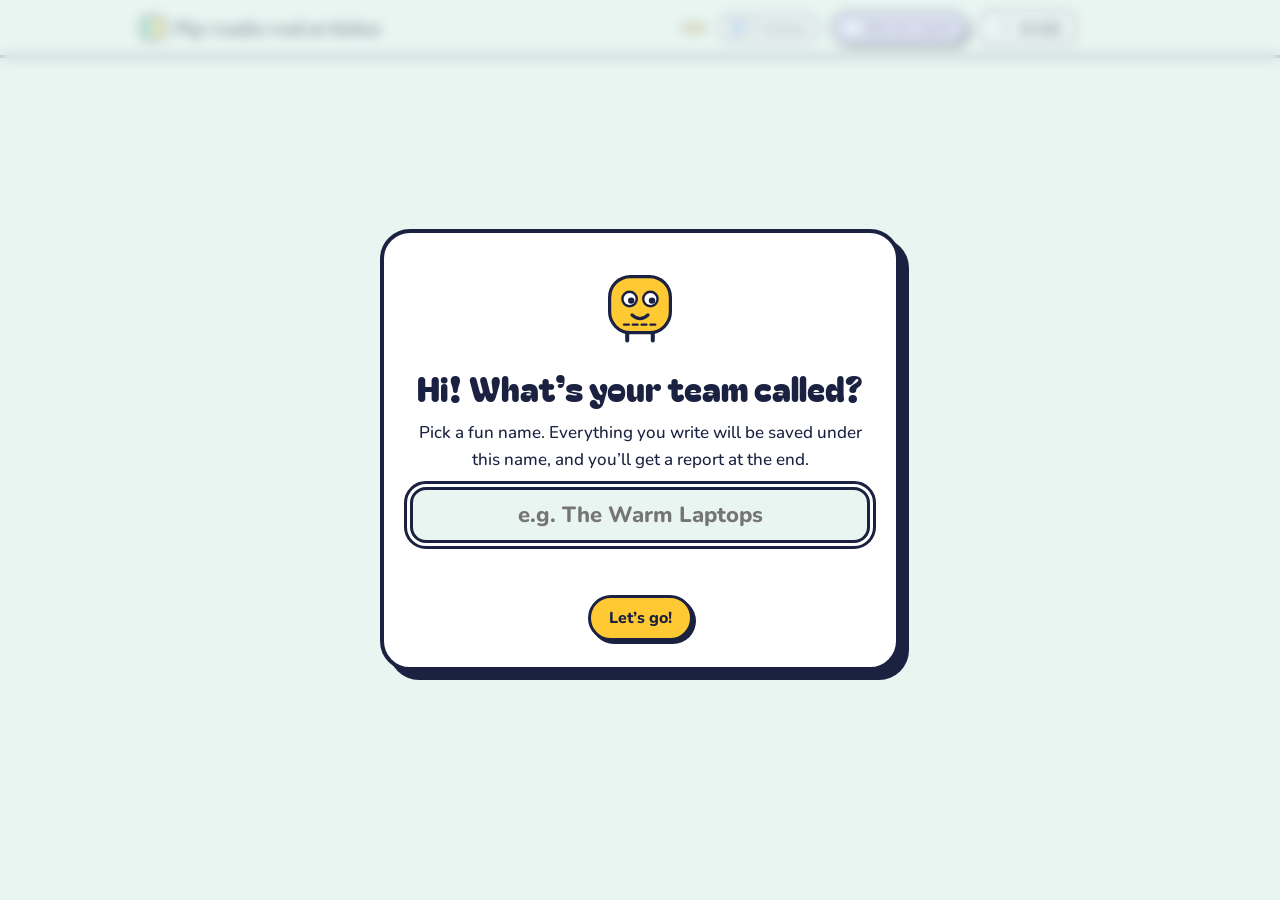
==== commit 21564251: "Rename the team game to 'Pip reads real articles' Co-Authored-By: Claude Opus 5.5 <noreply@anthropic" ====
--- a/site/rulebook/index.html
+++ b/site/rulebook/index.html
@@ -3,7 +3,7 @@
 <head>
 <meta charset="utf-8">
 <meta name="viewport" content="width=device-width, initial-scale=1, viewport-fit=cover">
-<title>Pip Reads the Rulebook</title>
+<title>Pip Reads Real Articles</title>
 <meta name="description" content="A 60-minute team game: travel Pip's road and crack real expert texts about AI and data.">
 <link rel="preconnect" href="https://fonts.googleapis.com">
 <link rel="stylesheet" href="https://fonts.googleapis.com/css2?family=Bagel+Fat+One&family=Nunito:wght@500;700;800;900&family=Patrick+Hand&display=swap">
@@ -280,7 +280,7 @@
 <div class="celebrate" id="cele" hidden><div class="box" id="celebox"></div></div>
 
 <header class="bar"><div class="in">
-  <a class="brand" href="#" data-go="home">Pip reads the rulebook</a>
+  <a class="brand" href="#" data-go="home">Pip reads real articles</a>
   <span class="tm" id="tmname"></span>
   <span class="pass" id="passcount">🛂 0 stamps</span><a class="b sm" href="#" data-go="report" style="--c:var(--lilac)">📄 Get our report</a>
   <div class="clock" title="Time since your team started"><b id="clock">⏱ 0:00</b><span class="saved" id="saved" aria-live="polite"></span></div>
@@ -496,7 +496,7 @@
 /* ---------- views ---------- */
 function home(){
   const n=Object.keys(cur.stamps).length;
-  return `<section class="hero"><div><p class="hand">A team game · 5 stops</p><h1>Pip reads the <em>rulebook</em></h1>
+  return `<section class="hero"><div><p class="hand">A team game · 5 stops</p><h1>Pip reads real <em>articles</em></h1>
    <p class="lead">Experts write about AI with very hard words. But you travelled with Pip, so you already know them!</p></div>
    <div class="pipbox"><div class="bubble">${n?`${n} stamp${n>1?'s':''} already!<br>Keep going!`:'Pick a stop on<br>my road!'}</div>${pip(118)}</div></section>
   <div class="panel" style="display:flex;flex-direction:column;gap:12px"><h2 style="font-size:28px">How to play</h2>
@@ -619,7 +619,7 @@
   .letter{background:#fff4bf;border:3px solid #1b2140;border-radius:6px 24px 24px 24px;padding:18px 22px;box-shadow:6px 6px 0 #1b2140}.letter p{font:400 22px/1.4 "Patrick Hand",cursive;margin:6px 0 0;white-space:pre-wrap}
   .foot{text-align:center;font-weight:700;color:#525a80;font-size:13px}@media print{body{background:#fff;padding:0}.stop,.cover,.tile,.letter{box-shadow:none}}`;
   const pipSvg=pip(86);
-  const body=`<div class="w"><div class="cover">${pipSvg}<div><p class="hand">Pip reads the rulebook · team report</p><h1>${e(team)}</h1><p>${new Date().toLocaleDateString(undefined,{day:'numeric',month:'long',year:'numeric'})} · ${spent()} minutes on the road</p></div></div>
+  const body=`<div class="w"><div class="cover">${pipSvg}<div><p class="hand">Pip reads real articles · team report</p><h1>${e(team)}</h1><p>${new Date().toLocaleDateString(undefined,{day:'numeric',month:'long',year:'numeric'})} · ${spent()} minutes on the road</p></div></div>
   <div class="tiles"><div class="tile"><b>${n}/${M.length}</b><span>🛂 stamps</span></div><div class="tile"><b>${cur.match||0}/${MATCH.length}</b><span>🧩 warm-up words</span></div><div class="tile"><b>${right}</b><span>⚡ quick checks right</span></div><div class="tile"><b>${answered}</b><span>💬 questions answered</span></div></div>
   <div class="stamps">${M.map(m=>`<span class="${isDone(m.id)?'':'no'}">${m.ic}</span>`).join('')}</div>
   ${visited.length?visited.map(m=>{const c=col[m.c]||'#ffc933',k=cur.quiz[m.id],d=cur.agree[m.id];return `<section class="stop"><div class="sh" style="background:${c}"><span class="ic">${m.ic}</span><div><small>STOP ${M.indexOf(m)+1}${isDone(m.id)?' · STAMP WON ✓':''}</small><h2>${e(m.name)}</h2></div></div><div class="sb">
@@ -629,12 +629,12 @@
    <div class="dec" style="background:${d==null?'#f4f4f4':dcol[d]+'55'}"><span class="lbl">🧭 ${e(m.decide[0])}</span><div class="t">${d==null?'No decision yet':['🟢','🟡','🔴'][d]+' '+e(m.decide[1][d])}</div>${(cur.a[m.id+'_why']||'').trim()?`<div style="margin-top:6px"><span class="lbl">${e(m.decide[2])}</span><div class="a">${e(cur.a[m.id+'_why'])}</div></div>`:''}</div>
    <div class="qa"><div class="q">🙋 A question we still have</div>${ans(cur.a[m.id+'_own'])}</div></div></section>`}).join(''):'<p class="hand" style="text-align:center">No stops visited yet.</p>'}
   <div class="letter"><span class="lbl">💌 Our letter to Lina</span><p>${(cur.a.letter||'').trim()?e(cur.a.letter):'Not written yet.'}</p></div>
-  <p class="foot">Made with Pip reads the rulebook · Pip, Quill &amp; Dash course</p></div>`;
+  <p class="foot">Made with Pip reads real articles · Pip, Quill &amp; Dash course</p></div>`;
   return `<!doctype html><html lang="en"><head><meta charset="utf-8"><meta name="viewport" content="width=device-width,initial-scale=1"><title>Pip report · ${e(team)}</title><link rel="stylesheet" href="https://fonts.googleapis.com/css2?family=Bagel+Fat+One&family=Nunito:wght@500;700;800;900&family=Patrick+Hand&display=swap"><style>${css}</style></head><body>${body}</body></html>`;
 }
 function reportText(){
   const L=['Totally disagree','Disagree','Not sure','Agree','Totally agree'];
-  const o=[`PIP READS THE RULEBOOK · Team report`,`Team: ${team}`,`Date: ${new Date().toLocaleString()}`,`Stamps: ${Object.keys(cur.stamps).length} of ${M.length} · Warm-up: ${cur.match||0}/${MATCH.length} · Time spent: ${spent()} min`,''];
+  const o=[`PIP READS REAL ARTICLES · Team report`,`Team: ${team}`,`Date: ${new Date().toLocaleString()}`,`Stamps: ${Object.keys(cur.stamps).length} of ${M.length} · Warm-up: ${cur.match||0}/${MATCH.length} · Time spent: ${spent()} min`,''];
   M.filter(m=>started(m.id)||isDone(m.id)).forEach(m=>{o.push(`== STOP ${M.indexOf(m)+1}: ${m.name.toUpperCase()} (${srcNames(m)})`,`Work challenge: ${m.case.t}. ${m.case.story.join(' ')}`,`Goal: ${m.case.goal}`);
     m.qs.forEach((q,i)=>o.push(`Q${i+1}. ${q[0]}`,`→ ${cur.a[m.id+'_q'+i]||'(no answer)'}`));o.push(`Decision: ${cur.agree[m.id]!=null?m.decide[1][cur.agree[m.id]]:'(none)'}`,`Why: ${cur.a[m.id+'_why']||'(no reason given)'}`,`A question we still have: ${cur.a[m.id+'_own']||'(none)'}`,`Quick check: ${cur.quiz[m.id]==null?'not answered':(cur.quiz[m.id]===m.quiz[2]?'right':'not quite')}`,'')});
   o.push('LETTER TO LINA',cur.a.letter||'(not written)');return o.join('\n');
